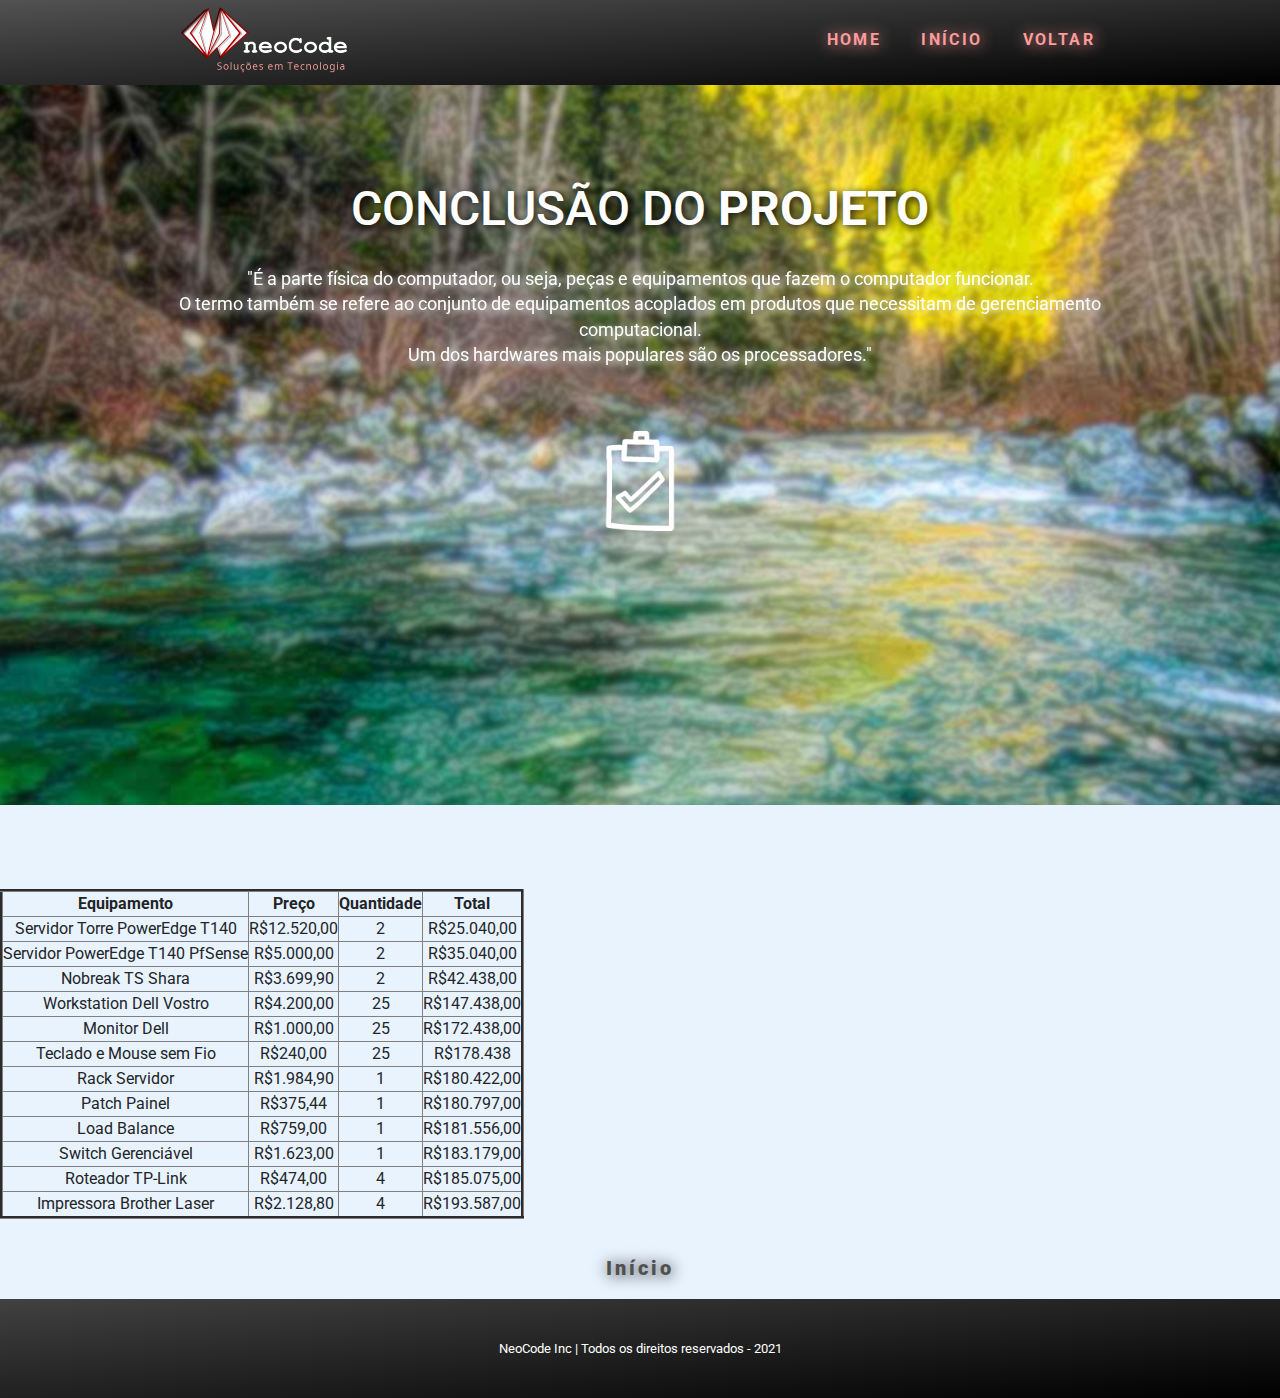
==== conclusao.html @ fd935626 "ainda mais atrasado" ====
<!DOCTYPE html>
<html lang="pt-br">
    <head>
        <meta charset="UTF-8">
        <meta name="viewport" content="width=device-width, initial-scale=1.0">
        <meta http-equiv="X-UA-Compatible" content="ie=edge">
        <title>Conclusão</title>
        
        <link rel="stylesheet" href="https://maxcdn.bootstrapcdn.com/bootstrap/4.0.0/css/bootstrap.min.css" integrity="sha384-Gn5384xqQ1aoWXA+058RXPxPg6fy4IWvTNh0E263XmFcJlSAwiGgFAW/dAiS6JXm" crossorigin="anonymous">
        <link href="https://fonts.googleapis.com/css?family=Roboto:400,700&display=swap" rel="stylesheet">
        
        <script src="https://code.jquery.com/jquery-3.2.1.slim.min.js" integrity="sha384-KJ3o2DKtIkvYIK3UENzmM7KCkRr/rE9/Qpg6aAZGJwFDMVNA/GpGFF93hXpG5KkN" crossorigin="anonymous"></script>
        <script src="https://cdnjs.cloudflare.com/ajax/libs/popper.js/1.12.9/umd/popper.min.js" integrity="sha384-ApNbgh9B+Y1QKtv3Rn7W3mgPxhU9K/ScQsAP7hUibX39j7fakFPskvXusvfa0b4Q" crossorigin="anonymous"></script>
        <script src="https://maxcdn.bootstrapcdn.com/bootstrap/4.0.0/js/bootstrap.min.js" integrity="sha384-JZR6Spejh4U02d8jOt6vLEHfe/JQGiRRSQQxSfFWpi1MquVdAyjUar5+76PVCmYl" crossorigin="anonymous"></script>
        <style type="text/css">
            * {
    margin: 0;
    padding: 0;
    box-sizing: border-box;
    list-style: none;
    text-decoration: none;
}

html, body {
    width: 100%;
    height: 100%;
    scroll-behavior: smooth;
}

body {
        
    font-size: 16px;
    background-color: #E9F3FE;
    overflow-x: hidden;
}

a  {color: #FFF; }

img { max-width: 100%;}

p {font-size: 1.2em; line-height: 1.4em; color: #141A28;}

h1 { 
    color:white;
    text-shadow: 2px 2px 9px black;
    text-transform: uppercase; 
    text-align: center;
    font-size: 3em;
    line-height: 1em;
}

.parallax-so {
    background-image: url("banners/banner-hardware-2.jpg");
    height: 100%;
    background-position: center top;
    background-repeat: no-repeat;
    background-size: cover;
    background-attachment: fixed;
    padding-top: 100px;
    padding-bottom: 300px;
}

.icone-parallax {
    display: block;
    margin-left: auto;
    margin-right: auto;
    width: 100px;
}

.descricao-inicio {
    filter: brightness(100%);
    font-size: 18px;
    text-align: center;
    color: white;
    text-shadow: white 0.1em 0.1em 0.5em;
}

.parallax-conectividade {
    background-image: url("banners/banner-conclusao.jpg");
    height: 80%;
    background-position: center top;
    background-repeat: no-repeat;
    background-size: cover;
    background-attachment: fixed;
    padding-top: 100px;
    padding-bottom: 300px;
}

.container {
    width: 980px;
    margin: 0 auto;
    display: flex;
    justify-content: space-between;
    align-items: center;
    flex-wrap: wrap;
}

header {
    height: 85px;
    background-image: linear-gradient(to right bottom, #525252, #000000)
}

.branch, .branch img {
    width: 200px;
    border-radius: 50%;
}

.menu ul { 
    display: flex;
    justify-content: space-between;
}

.menu .menu-link {
    display: block;
    margin: 10px;
    padding: 10px;
    color: #ff9c9c;
    text-shadow: 1px 1px 15px #ff9c9c;
    font-weight: bold;
    text-transform: uppercase;
    letter-spacing: .15em;
    transition: all .3s ease-in-out;
}

.menu .menu-link:hover {opacity: .50;}

.li-ornament { margin: 10px 0; }

.li-ornament::before {
    content: "";
    display: inline-block;
    width: 4px;
    height: 12px;
    margin-right: 10px;
    background-color: #7c7c7c;
    border-radius: 5px;
}
.contact-link {color: #ffffff;}

.map {
    margin: 20px 0 40px 0;
}

.post {
    text-align: center;    
    padding-top: 20px;
    padding-left: 250px;
    padding-right: 250px;
}

.c-post {
    text-align: center;
}

.btn-znet {
    font-size: 30px;
    text-align: center;
    display: block;
    margin: 10px;
    padding: 10px;
    color: #505050;
    text-shadow: 1px 1px 15px #000000;
    font-weight: bold;
    text-transform: uppercase;
    letter-spacing: .15em;
    transition: all .3s ease-in-out;
}

.btn-conteudo {
    font-size: 20px;
    text-align: center;
    margin: 10px;
    padding: 10px;
    color: #505050;
    text-shadow: 1px 1px 15px #000000;
    font-weight: bold;
    letter-spacing: .15em;
    transition: all .3s ease-in-out;
}

footer { background-image: linear-gradient(to right bottom, #414141, #000000)}

.text-white { color: #E9F3FE; }

.footer small { text-align: center; padding: 40px;  margin: 0 auto;}
        </style>
    </head>
    <body>
        <header>
            <div class="container">
                <a href="./index.html" class="branch"><img src="logos/logo-com-frase.png" alt="Minha logo" title="NeoCode"></a>
                <nav class="menu">
                    <ul>
                        <li><a class="menu-link" href="./index.html">Home</a></li>
                        <li><a class="menu-link" href="#inicio">Início</a></li>
                        <li><a class="menu-link" href="./justificativa-hardware.html">Voltar</a></li>
                    </ul>
                </nav>
            </div>
        </header>



        <!-- Inicio do site -->
        <section id="inicio" class="parallax-conectividade">
            <h1>Conclusão do <strong>Projeto</strong></h1>
            <div class="container">
                <p class="descricao-inicio"><br>
                    "É a parte física do computador, ou seja, peças e equipamentos que fazem o computador funcionar. <br>O termo também se refere ao conjunto de equipamentos acoplados em produtos que necessitam de gerenciamento computacional. <br>Um dos hardwares mais populares são os processadores."
                </p>

            </div>
            <br><br>
            <!--
                Ícones feitos por https://www.freepik.com Freepik from https://www.flaticon.com/br/ Flaticon
            -->
            
            <img class="icone-parallax" src="icons/icone-concluido.png">
        </section>
        <br><br>

        <section id="d", class="c-post">
            <p class="post">
                <table border="3">
                    <tr>
                        <td> <b>Equipamento</b> </td>
                        <td> <b>Preço</b> </td>
                        <td> <b>Quantidade</b> </td>
                        <td> <b>Total</b> </td>
                    </tr>
                    
                    <tr>
                        <td>   Servidor Torre PowerEdge T140   </td>
                        <td>R$12.520,00</td>
                        <td align="center">2</td>
                        <td>R$25.040,00</td>
                    </tr>
                    
                    <tr>
                        <td>  Servidor PowerEdge T140 PfSense </td>
                        <td>R$5.000,00</td>
                        <td align="center">2</td>
                        <td>R$35.040,00</td>
                    </tr>

                    <tr>
                        <td>Nobreak TS Shara</td>
                        <td>R$3.699,90</td>
                        <td align="center">2</td>
                        <td>R$42.438,00</td>
                    </tr>

                    <tr>
                        <td>Workstation Dell Vostro</td>
                        <td>R$4.200,00</td>
                        <td align="center">25</td>
                        <td>R$147.438,00</td>
                    </tr>

                    <tr>
                        <td>Monitor Dell</td>
                        <td>R$1.000,00</td>
                        <td align="center">25</td>
                        <td>R$172.438,00</td>
                    </tr>

                    <tr>
                        <td>Teclado e Mouse sem Fio</td>
                        <td>R$240,00</td>
                        <td align="center">25</td>
                        <td>R$178.438</td>
                    </tr>

                    <tr>
                        <td>Rack Servidor</td>
                        <td>R$1.984,90</td>
                        <td align="center">1</td>
                        <td>R$180.422,00</td>
                    </tr>

                    <tr>
                        <td>Patch Painel</td>
                        <td>R$375,44</td>
                        <td align="center">1</td>
                        <td>R$180.797,00</td>
                    </tr>

                    <tr>
                        <td>Load Balance</td>
                        <td>R$759,00</td>
                        <td align="center">1</td>
                        <td>R$181.556,00</td>
                    </tr>

                    <tr>
                        <td>Switch Gerenciável</td>
                        <td>R$1.623,00</td>
                        <td align="center">1</td>
                        <td>R$183.179,00</td>
                    </tr>

                    <tr>
                        <td>Roteador TP-Link</td>
                        <td>R$474,00</td>
                        <td align="center">4</td>
                        <td>R$185.075,00</td>
                    </tr>

                    <tr>
                        <td>Impressora Brother Laser</td>
                        <td>R$2.128,80</td>
                        <td align="center">4</td>
                        <td>R$193.587,00</td>
                    </tr>
                </table>

            </p>
        </section>
        
        <section>
            <p class="post">
                <a class="btn-conteudo" href="./index.html"><strong> Início</strong></a>
            </p>
        </section>
        


        <footer>
           <div class="container text-white footer">
               <small>NeoCode Inc | Todos os direitos reservados - 2021</small>
           </div>
        </footer>
    </body>
</html>
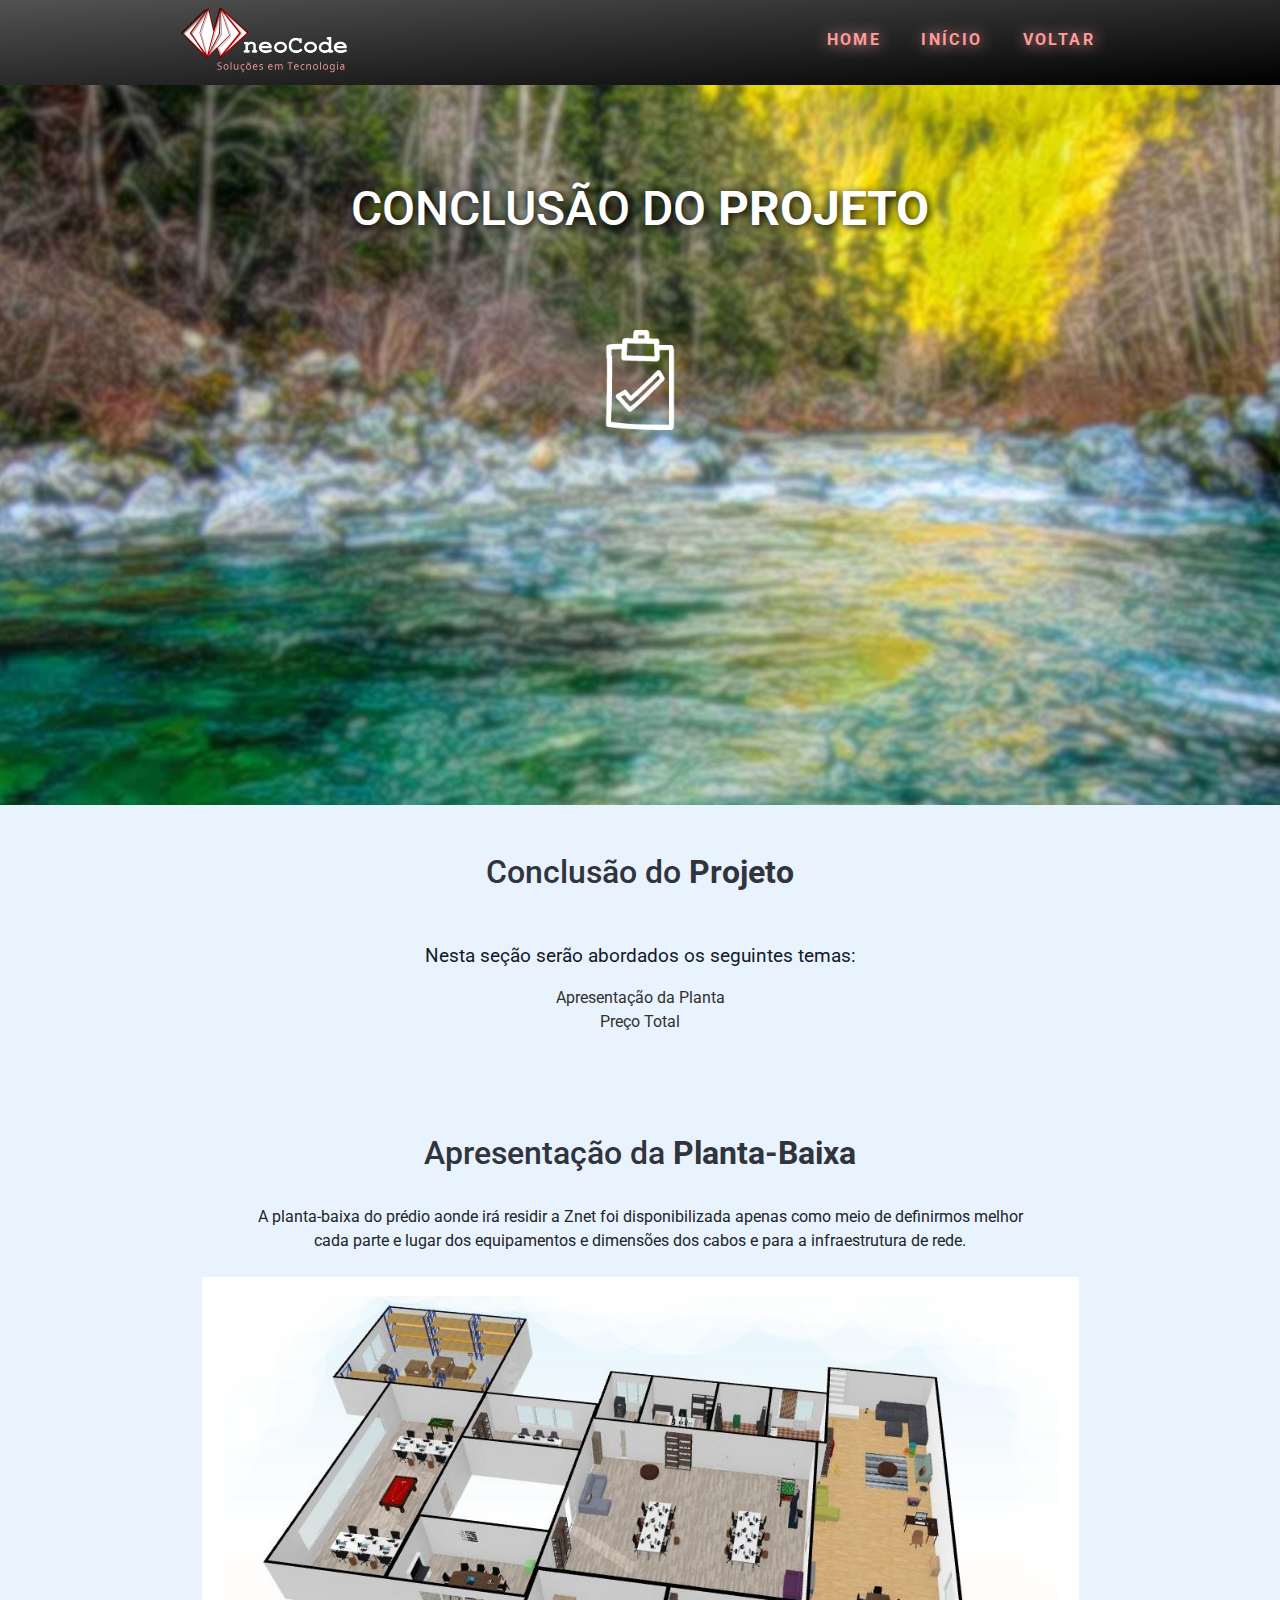
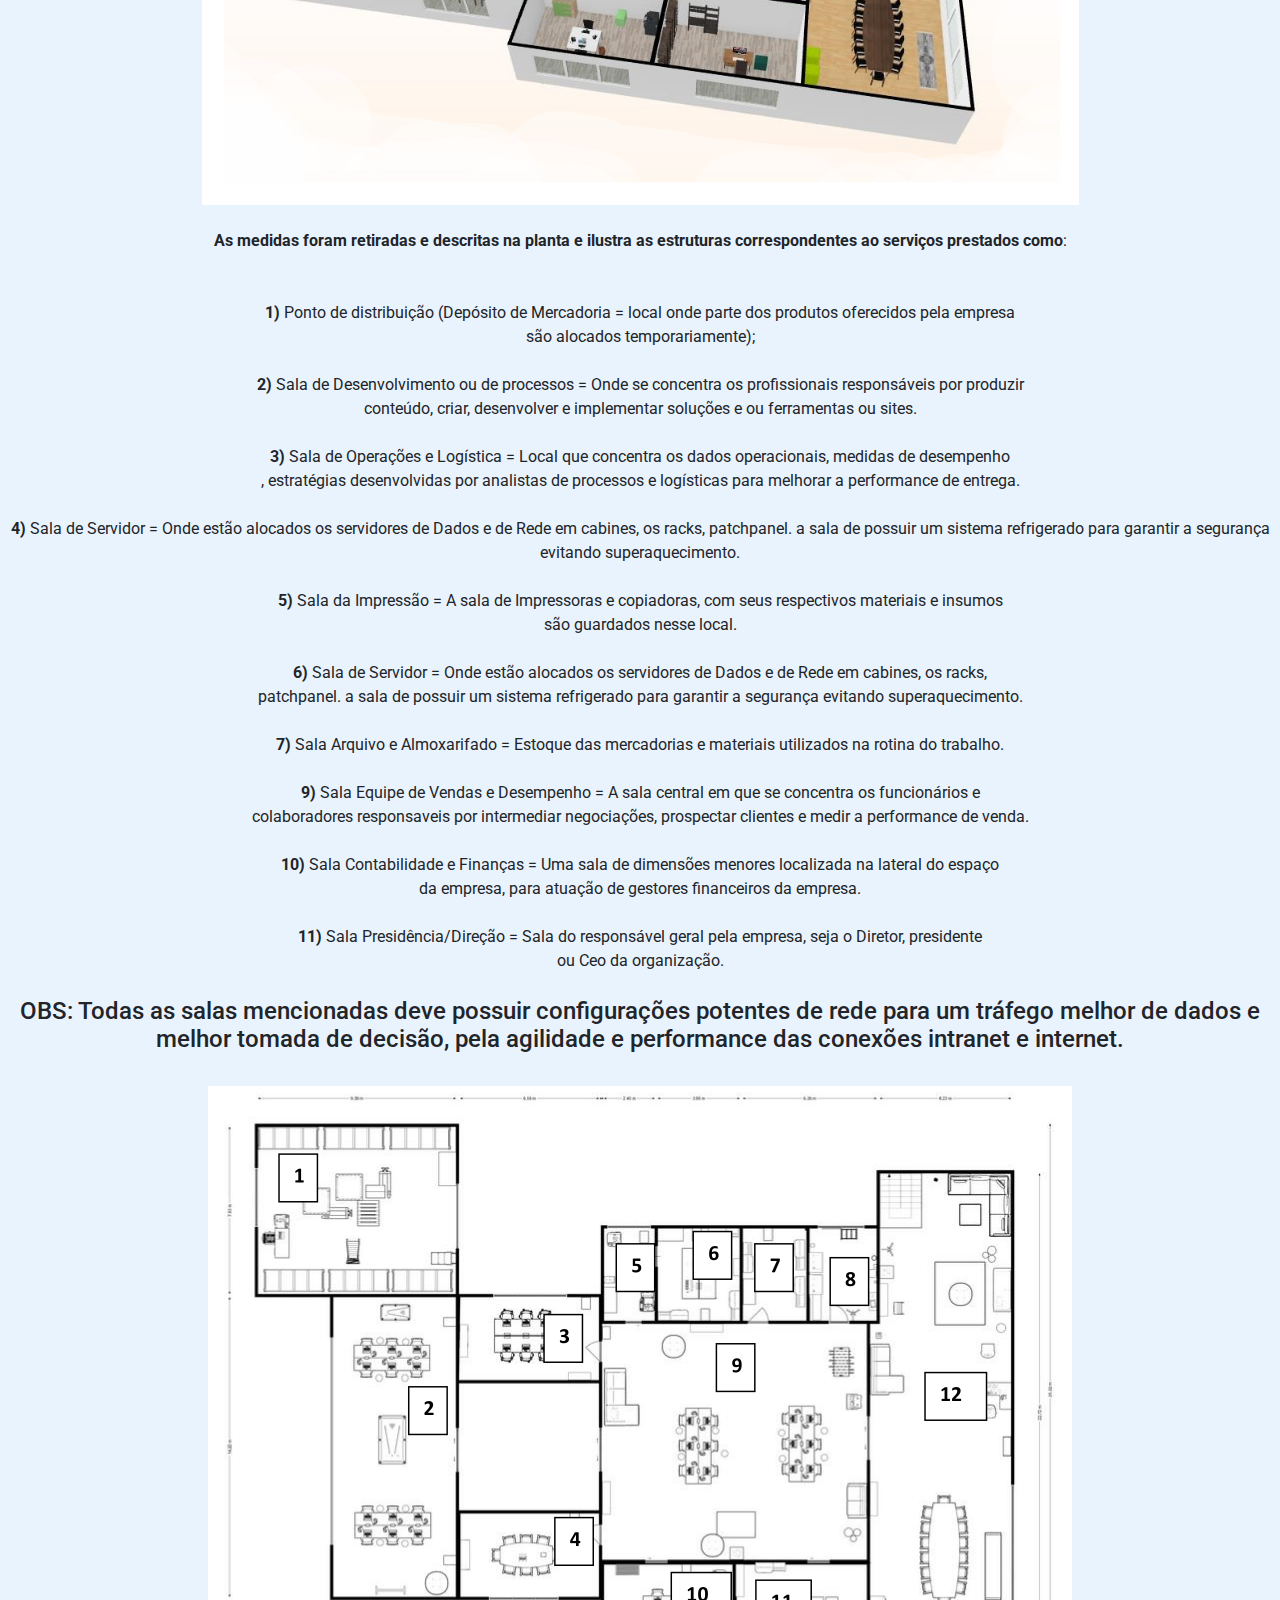
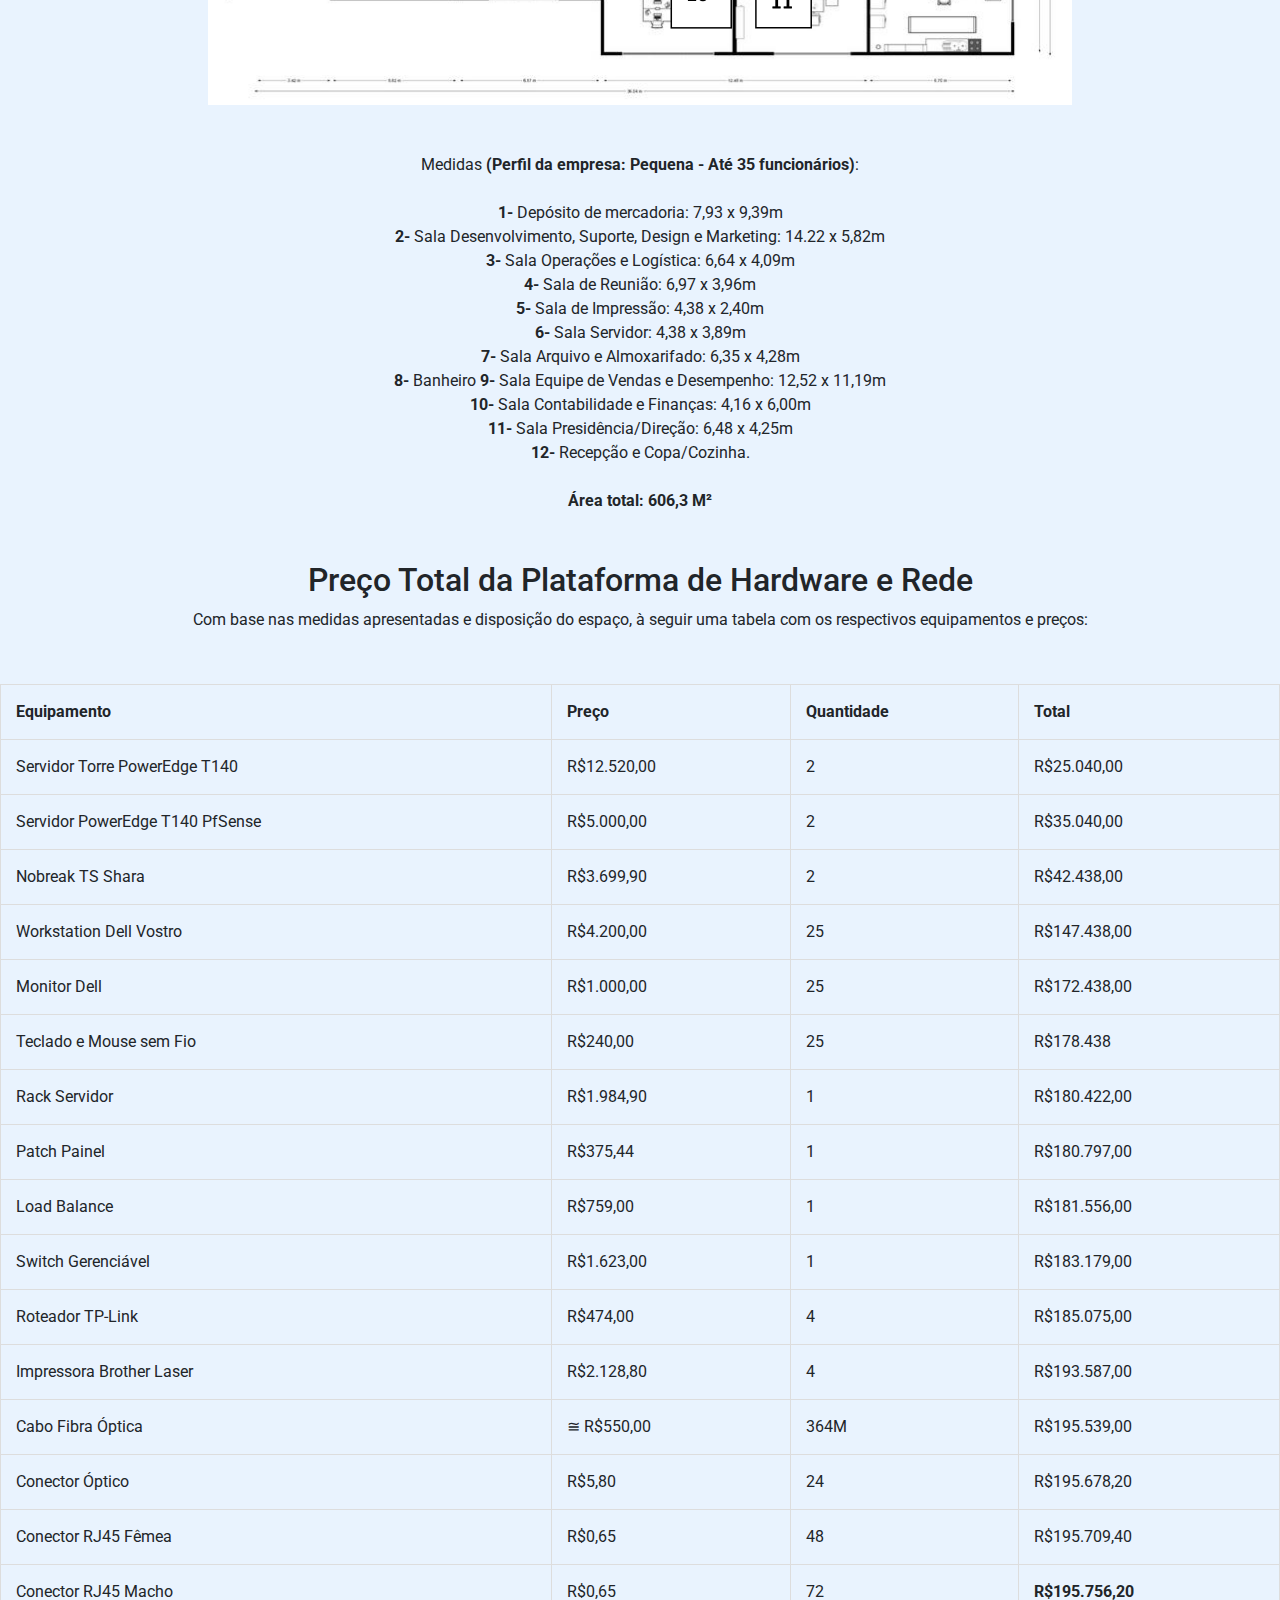
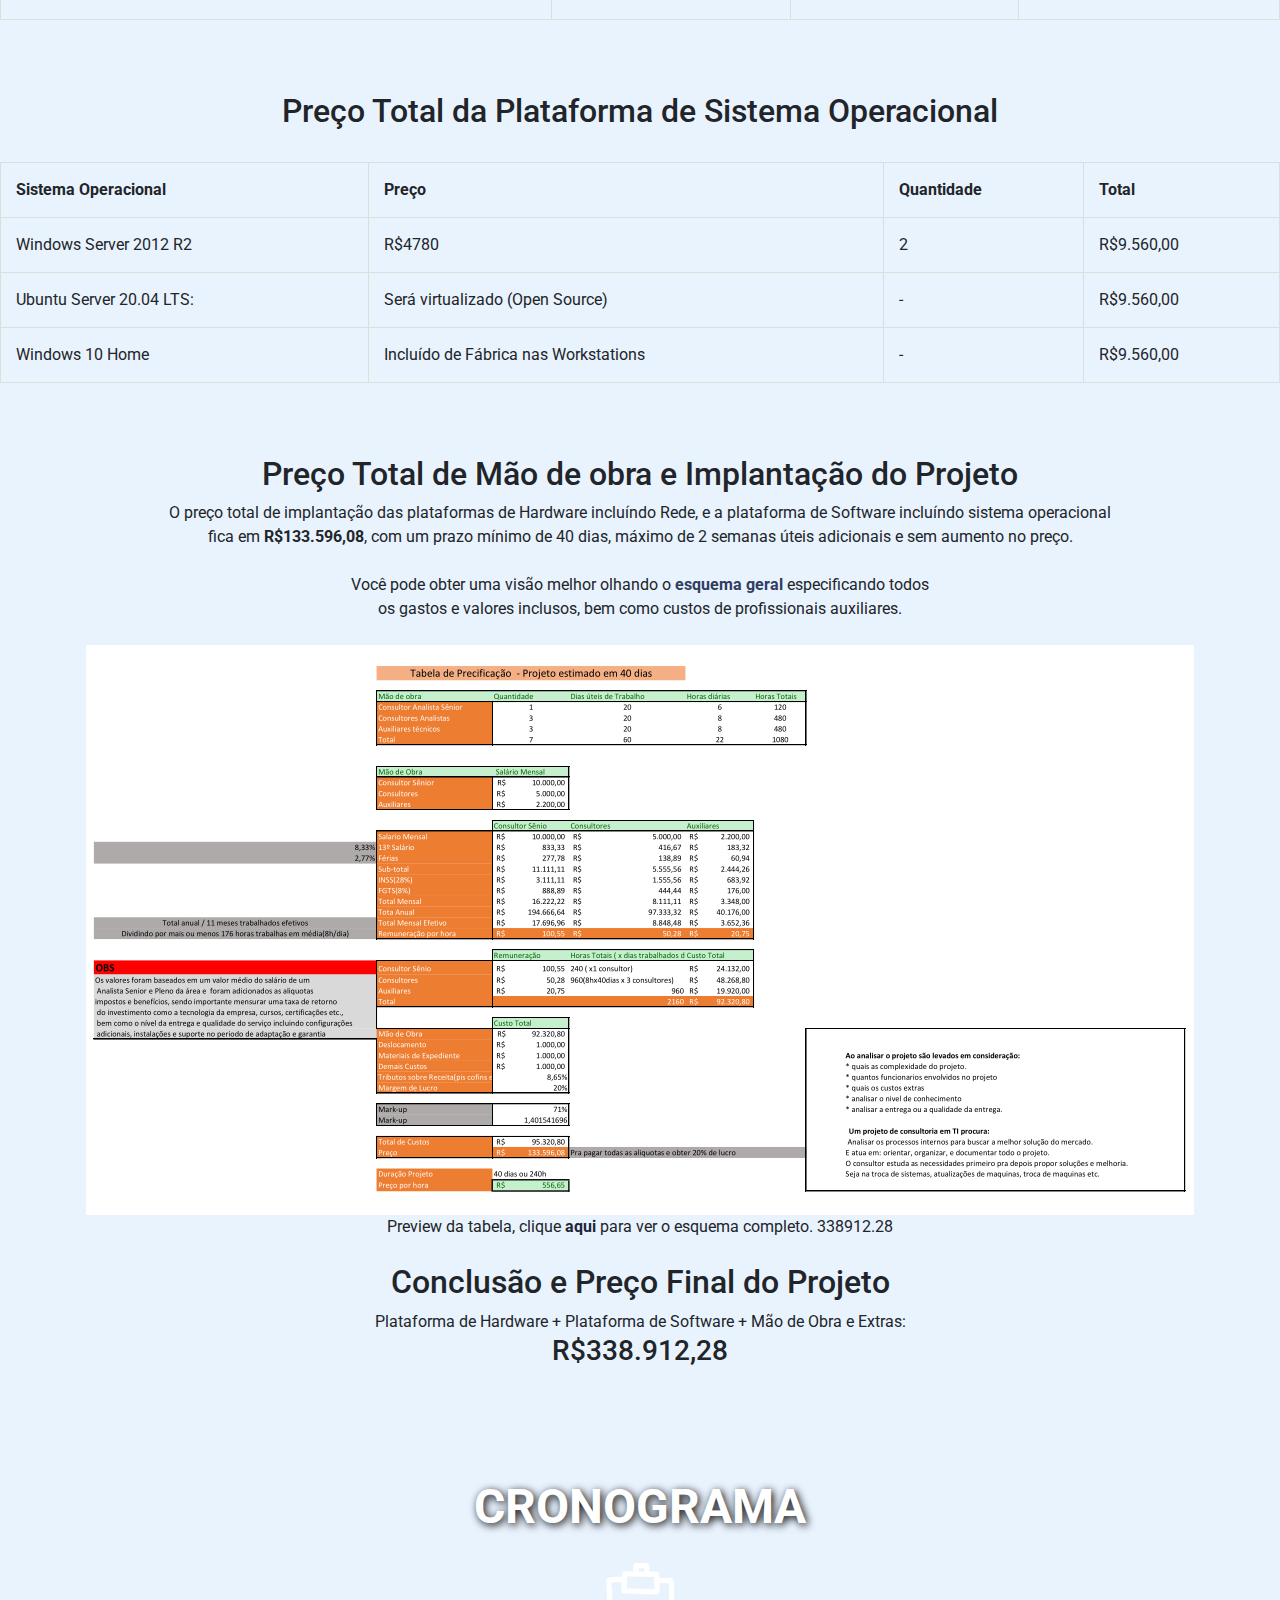
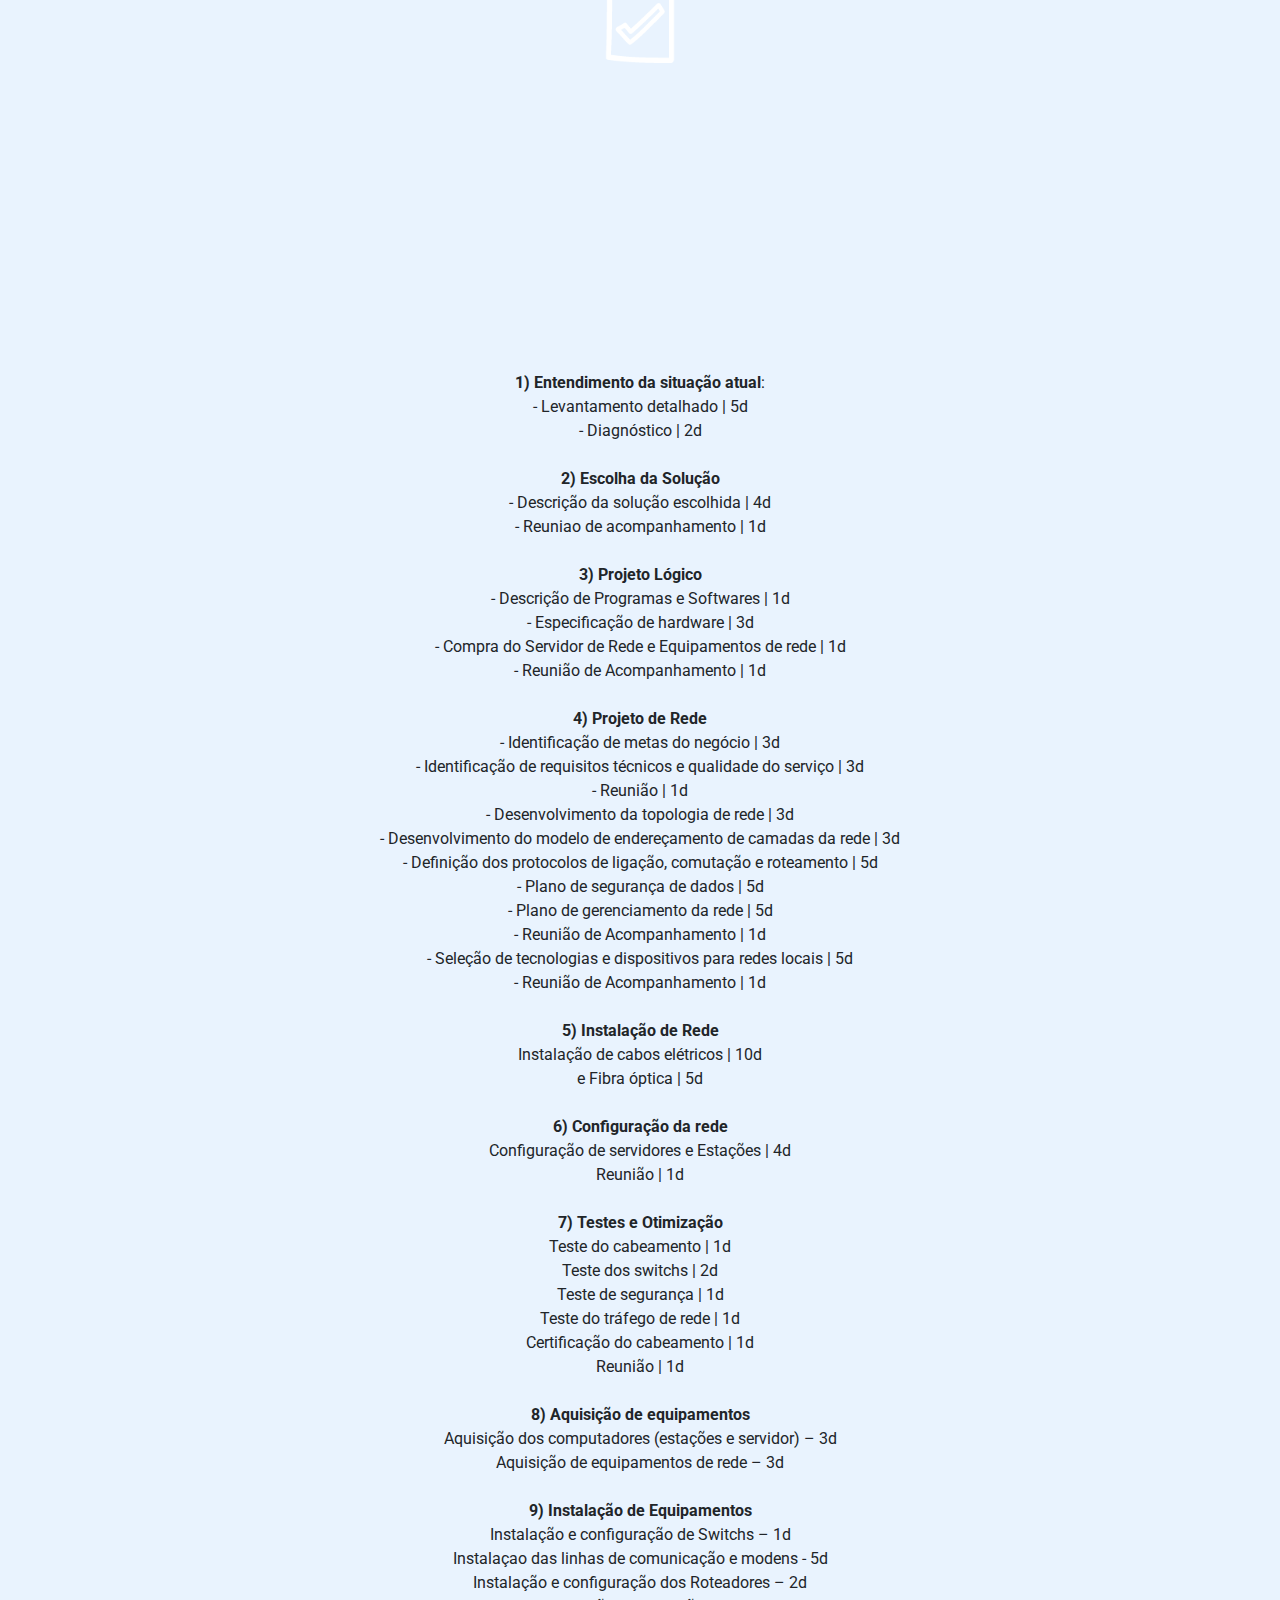
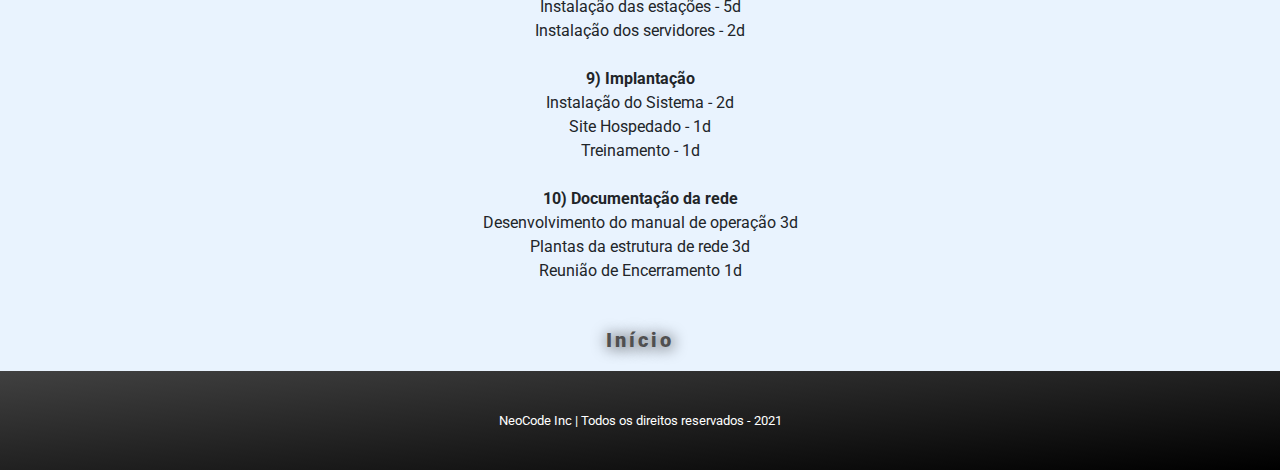
==== commit 2ce81cbc: "ultimo dia pro trabalho" ====
--- a/conclusao.html
+++ b/conclusao.html
@@ -25,6 +25,17 @@
     width: 100%;
     height: 100%;
     scroll-behavior: smooth;
+}
+
+.parallax-indicacao {
+    background-image: url("previews/preview-NeoCode-desfocado.png");
+    height: 60%;
+    background-position: center top;
+    background-repeat: no-repeat;
+    background-size: cover;
+    background-attachment: fixed;
+    padding-top: 100px;
+    padding-bottom: 300px;
 }
 
 body {
@@ -178,6 +189,20 @@
     transition: all .3s ease-in-out;
 }
 
+table, td, th {    
+    border: 1px solid #ddd;
+    text-align: left;
+}
+
+table {
+    border-collapse: collapse;
+    width: 100%;
+}
+
+th, td {
+    padding: 15px;
+}
+
 footer { background-image: linear-gradient(to right bottom, #414141, #000000)}
 
 .text-white { color: #E9F3FE; }
@@ -193,7 +218,7 @@
                     <ul>
                         <li><a class="menu-link" href="./index.html">Home</a></li>
                         <li><a class="menu-link" href="#inicio">Início</a></li>
-                        <li><a class="menu-link" href="./justificativa-hardware.html">Voltar</a></li>
+                        <li><a class="menu-link" href="./treinamento-znet.html">Voltar</a></li>
                     </ul>
                 </nav>
             </div>
@@ -206,7 +231,6 @@
             <h1>Conclusão do <strong>Projeto</strong></h1>
             <div class="container">
                 <p class="descricao-inicio"><br>
-                    "É a parte física do computador, ou seja, peças e equipamentos que fazem o computador funcionar. <br>O termo também se refere ao conjunto de equipamentos acoplados em produtos que necessitam de gerenciamento computacional. <br>Um dos hardwares mais populares são os processadores."
                 </p>
 
             </div>
@@ -219,7 +243,70 @@
         </section>
         <br><br>
 
-        <section id="d", class="c-post">
+
+        <section id="introducao" class="c-post">
+            <h2 style="color: #31343c;">Conclusão do <strong>Projeto</strong></h2><br>
+            <p class="post">
+                Nesta seção serão abordados os seguintes temas:
+                <ul>
+                    <li><a href="#planta-baixa" style="color:#303030">Apresentação da Planta</a></li>
+                    <li><a href="#preco-total" style="color:#303030">Preço Total</a></li>
+                </ul>
+                </p>
+            <br><br>
+            
+        </section>
+
+
+        <section id="planta-baixa" class="c-post">
+            <p class="post">
+                <h2 style="color: #31343c;">Apresentação da <strong>Planta-Baixa</strong></h2><br>
+
+                A planta-baixa do prédio aonde irá residir a Znet foi disponibilizada apenas como meio de definirmos melhor<br>
+                cada parte e lugar dos equipamentos e dimensões dos cabos e para a infraestrutura de rede.<br><br>
+                <img src="previews/planta-baixa-colorida.png"><br><br>
+                <b>As medidas foram retiradas e descritas na planta e ilustra as estruturas correspondentes ao serviços prestados como</b>:<br><br><br>
+                <b>1)</b> Ponto de distribuição (Depósito de Mercadoria = local onde parte dos produtos oferecidos pela empresa <br>são alocados temporariamente);<br><br>
+                <b>2)</b> Sala de Desenvolvimento ou de processos = Onde se concentra os profissionais responsáveis por produzir <br>conteúdo, criar, desenvolver e implementar soluções e ou ferramentas ou sites.<br><br>
+                <b>3)</b> Sala de Operações e Logística = Local que concentra os dados operacionais, medidas de desempenho<br>, estratégias desenvolvidas por analistas de processos e logísticas para melhorar a performance de entrega.<br><br>
+                <b>4)</b> Sala de Servidor = Onde estão alocados os servidores de Dados e de Rede em cabines, os racks,
+                patchpanel. a sala de possuir um sistema refrigerado para garantir a segurança evitando superaquecimento.<br><br>
+                <b>5)</b> Sala da Impressão = A sala de Impressoras e copiadoras, com seus respectivos materiais e insumos <br>são guardados nesse local.<br><br>
+                <b>6)</b> Sala de Servidor = Onde estão alocados os servidores de Dados e de Rede em cabines, os racks, <br>patchpanel. a sala de possuir um sistema refrigerado para garantir a segurança evitando superaquecimento.<br><br>
+                <b>7)</b> Sala Arquivo e Almoxarifado = Estoque das mercadorias e materiais utilizados na rotina do trabalho.<br><br>
+                <b>9)</b> Sala Equipe de Vendas e Desempenho = A sala central em que se concentra os funcionários e <br>colaboradores responsaveis por intermediar negociações, prospectar clientes e medir a performance de venda.<br><br>
+                <b>10)</b> Sala Contabilidade e Finanças = Uma sala de dimensões menores localizada na lateral do espaço<br> da empresa, para atuação de gestores financeiros da empresa.<br><br>
+                <b>11)</b> Sala Presidência/Direção = Sala do responsável geral pela empresa, seja o Diretor, presidente <br>ou Ceo da organização.<br><br>
+
+                <h4>OBS: Todas as salas mencionadas deve possuir configurações potentes de rede para um tráfego melhor de dados e<br>melhor tomada de decisão, pela agilidade e performance das conexões intranet e internet.</h4>
+                <br>
+
+                <img src="previews/planta-baixa-2d.png"><br><br><br>
+
+                Medidas <b>(Perfil da empresa: Pequena - Até 35 funcionários)</b>:<br><br>
+                
+                <b>1-</b> Depósito de mercadoria: 7,93 x 9,39m <br>
+                <b>2-</b> Sala Desenvolvimento, Suporte, Design e Marketing: 14.22 x 5,82m <br>
+                <b>3-</b> Sala Operações e Logística: 6,64 x 4,09m <br>
+                <b>4-</b> Sala de Reunião: 6,97 x 3,96m <br>
+                <b>5-</b> Sala de Impressão: 4,38 x 2,40m <br>
+                <b>6-</b> Sala Servidor: 4,38 x 3,89m <br>
+                <b>7-</b> Sala Arquivo e Almoxarifado: 6,35 x 4,28m <br>
+                <b>8-</b> Banheiro
+                <b>9-</b> Sala Equipe de Vendas e Desempenho: 12,52 x 11,19m <br>
+                <b>10-</b> Sala Contabilidade e Finanças: 4,16 x 6,00m <br>
+                <b>11-</b> Sala Presidência/Direção: 6,48 x 4,25m <br>
+                <b>12-</b> Recepção e Copa/Cozinha. <br><br>
+                <b>Área total: 606,3 M²</b>
+                <br><br><br>
+
+                <h2>Preço Total da Plataforma de Hardware e Rede</h2>
+                Com base nas medidas apresentadas e disposição do espaço, à seguir uma tabela com os respectivos equipamentos e preços:
+            </p>
+        </section>
+
+
+        <section id="preco-total", class="c-post">
             <p class="post">
                 <table border="3">
                     <tr>
@@ -312,11 +399,163 @@
                         <td align="center">4</td>
                         <td>R$193.587,00</td>
                     </tr>
+                    <tr>
+                        <td>Cabo Fibra Óptica</td>
+                        <td>≅ R$550,00</td>
+                        <td align="center">364M</td>
+                        <td>R$195.539,00</td>
+                    </tr>
+
+                    <tr>
+                        <td>Conector Óptico</td>
+                        <td>R$5,80</td>
+                        <td align="center">24</td>
+                        <td>R$195.678,20</td>
+                    </tr>
+
+                    <tr>
+                        <td>Conector RJ45 Fêmea</td>
+                        <td>R$0,65</td>
+                        <td align="center">48</td>
+                        <td>R$195.709,40</td>
+                    </tr>
+                    <tr>
+                        <td>Conector RJ45 Macho</td>
+                        <td>R$0,65</td>
+                        <td align="center">72</td>
+                        <td><b>R$195.756,20</b></td>
+                    </tr>
                 </table>
-
+                <br><br><br>
+                <h2>Preço Total da Plataforma de Sistema Operacional</h2>
+                <br>
+                <table>
+                    <tr>
+                        <td> <b>Sistema Operacional</b> </td>
+                        <td> <b>Preço</b> </td>
+                        <td> <b>Quantidade</b> </td>
+                        <td> <b>Total</b> </td>
+                    </tr>
+                    <tr>
+                        <td> Windows Server 2012 R2</td>
+                        <td> R$4780</td>
+                        <td> 2 </td>
+                        <td> R$9.560,00</td>
+                    </tr>
+                    <tr>
+                        <td> Ubuntu Server 20.04 LTS:</td>
+                        <td> Será virtualizado (Open Source)</td>
+                        <td> -</td>
+                        <td> R$9.560,00</td>
+                    </tr>
+                    <tr>
+                        <td> Windows 10 Home</td>
+                        <td> Incluído de Fábrica nas Workstations</td>
+                        <td> - </td>
+                        <td> R$9.560,00</td>
+                    </tr>
+                </table>
+                <br><br><br>
+
+                <h2>Preço Total de Mão de obra e Implantação do Projeto</h2>
+
+                O preço total de implantação das plataformas de Hardware incluíndo Rede, e a plataforma de Software incluíndo sistema operacional<br>
+                 fica em <b>R$133.596,08</b>, com um prazo mínimo de 40 dias, máximo de 2 semanas úteis adicionais e sem aumento no preço.<br><br>
+                Você pode obter uma visão melhor olhando o <a href="esquema-precificacao.pdf" target="_blank" style="color:#2f3d5f"><strong>esquema geral</strong></a> especificando todos<br>
+                os gastos e valores inclusos, bem como custos de profissionais auxiliares.<br><br>
+                
+                <img src="previews/tabela-precificacao.png"><br>
+                Preview da tabela, clique <a target="_blank" href="esquema-precificacao.pdf" style="color: #1d2538;"><strong>aqui</strong></a> para ver o esquema completo.
+                338912.28
+                <br><br>
+                <h2>Conclusão e Preço Final do Projeto</h2>
+
+                Plataforma de Hardware + Plataforma de Software + Mão de Obra e Extras: <h3>R$338.912,28</h3>
             </p>
         </section>
         
+
+
+        <section id="cronograma" class="parallax-indicacao">
+            <h1><strong>Cronograma</strong></h1>
+            <br>
+            <!--
+                Ícones feitos por https://www.freepik.com Freepik from https://www.flaticon.com/br/ Flaticon
+            -->
+            <img class="icone-parallax" src="icons/icone-concluido.png">
+        </section>
+
+        <section class="c-post">
+            <br><br>
+
+            <b>1) Entendimento da situação atual</b>:<br> 
+            - Levantamento detalhado | 5d<br>
+            - Diagnóstico | 2d<br>
+            <br>
+         
+            <b>2) Escolha da Solução</b><br>
+              - Descrição da solução escolhida | 4d<br>
+              - Reuniao de acompanhamento | 1d<br><br>
+         
+         <b>3) Projeto Lógico</b><br>
+               - Descrição de Programas e Softwares | 1d<br>
+               - Especificação de hardware | 3d<br>
+               - Compra do Servidor de Rede e Equipamentos de rede | 1d<br>
+               - Reunião de Acompanhamento | 1d<br><br>
+        
+        <b>4) Projeto de Rede</b><br>
+               - Identificação de metas do negócio | 3d<br>
+               - Identificação de requisitos técnicos e qualidade do serviço | 3d<br>
+               - Reunião | 1d<br>
+               - Desenvolvimento da topologia de rede | 3d<br>
+               - Desenvolvimento do modelo de endereçamento de camadas da rede | 3d<br>
+               - Definição dos protocolos de ligação, comutação e roteamento | 5d<br>
+               - Plano de segurança de dados | 5d<br>
+               - Plano de gerenciamento da rede | 5d<br>
+               - Reunião de Acompanhamento | 1d<br>
+               - Seleção de tecnologias e dispositivos para redes locais | 5d<br>
+               - Reunião de Acompanhamento | 1d<br><br>
+        
+        <b>5) Instalação de Rede</b><br>
+               Instalação de cabos elétricos | 10d<br>
+               e Fibra óptica | 5d<br><br>
+        
+           <b>6) Configuração da rede</b><br>
+                Configuração de servidores e Estações | 4d<br>
+                Reunião | 1d<br><br>
+        
+            <b>7) Testes e Otimização</b>       <br>    
+                 Teste do cabeamento | 1d<br>
+                 Teste dos switchs | 2d<br>
+                 Teste de segurança | 1d<br>
+                 Teste do tráfego de rede | 1d<br>
+                 Certificação do cabeamento | 1d<br>
+                 Reunião | 1d<br><br>
+          
+        <b>8) Aquisição de equipamentos</b><br>
+               Aquisição dos computadores (estações e servidor) – 3d <br>
+               Aquisição de equipamentos de rede – 3d<br><br>
+             
+        <b>9) Instalação de Equipamentos</b><br>
+           
+                         Instalação e configuração de Switchs – 1d<br>
+               Instalaçao das linhas de   comunicação e modens - 5d<br>
+               Instalação e configuração dos Roteadores – 2d<br>
+               Instalação das estações   -  5d<br>
+               Instalação dos servidores    -  2d<br><br>
+        
+        <b>9) Implantação</b><br>
+              Instalação do Sistema   - 2d<br>
+              Site Hospedado  -  1d<br>
+              Treinamento      - 1d<br><br>
+        
+        <b>10) Documentação da rede</b><br>
+         Desenvolvimento do manual de operação  3d<br>
+         Plantas da estrutura de rede 3d<br>
+         Reunião de Encerramento 1d<br><br>
+
+        </section>
+
         <section>
             <p class="post">
                 <a class="btn-conteudo" href="./index.html"><strong> Início</strong></a>
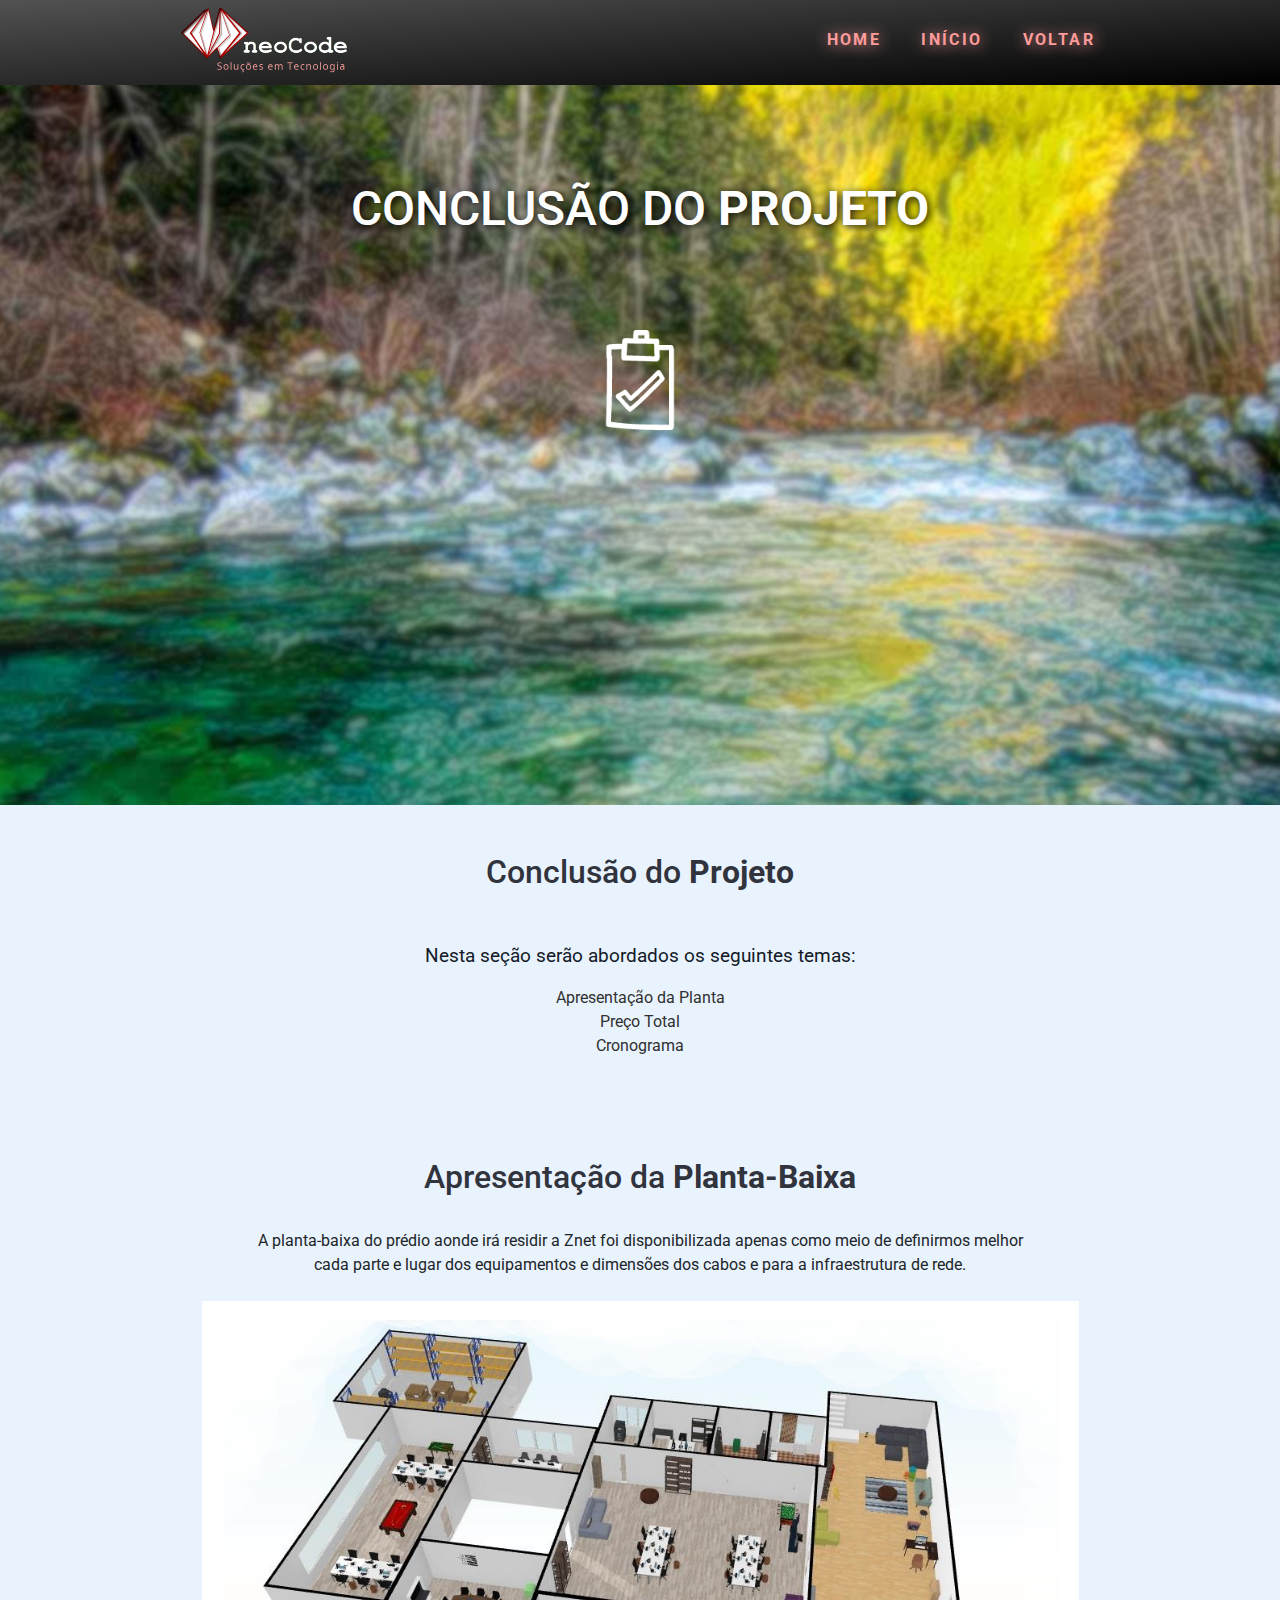
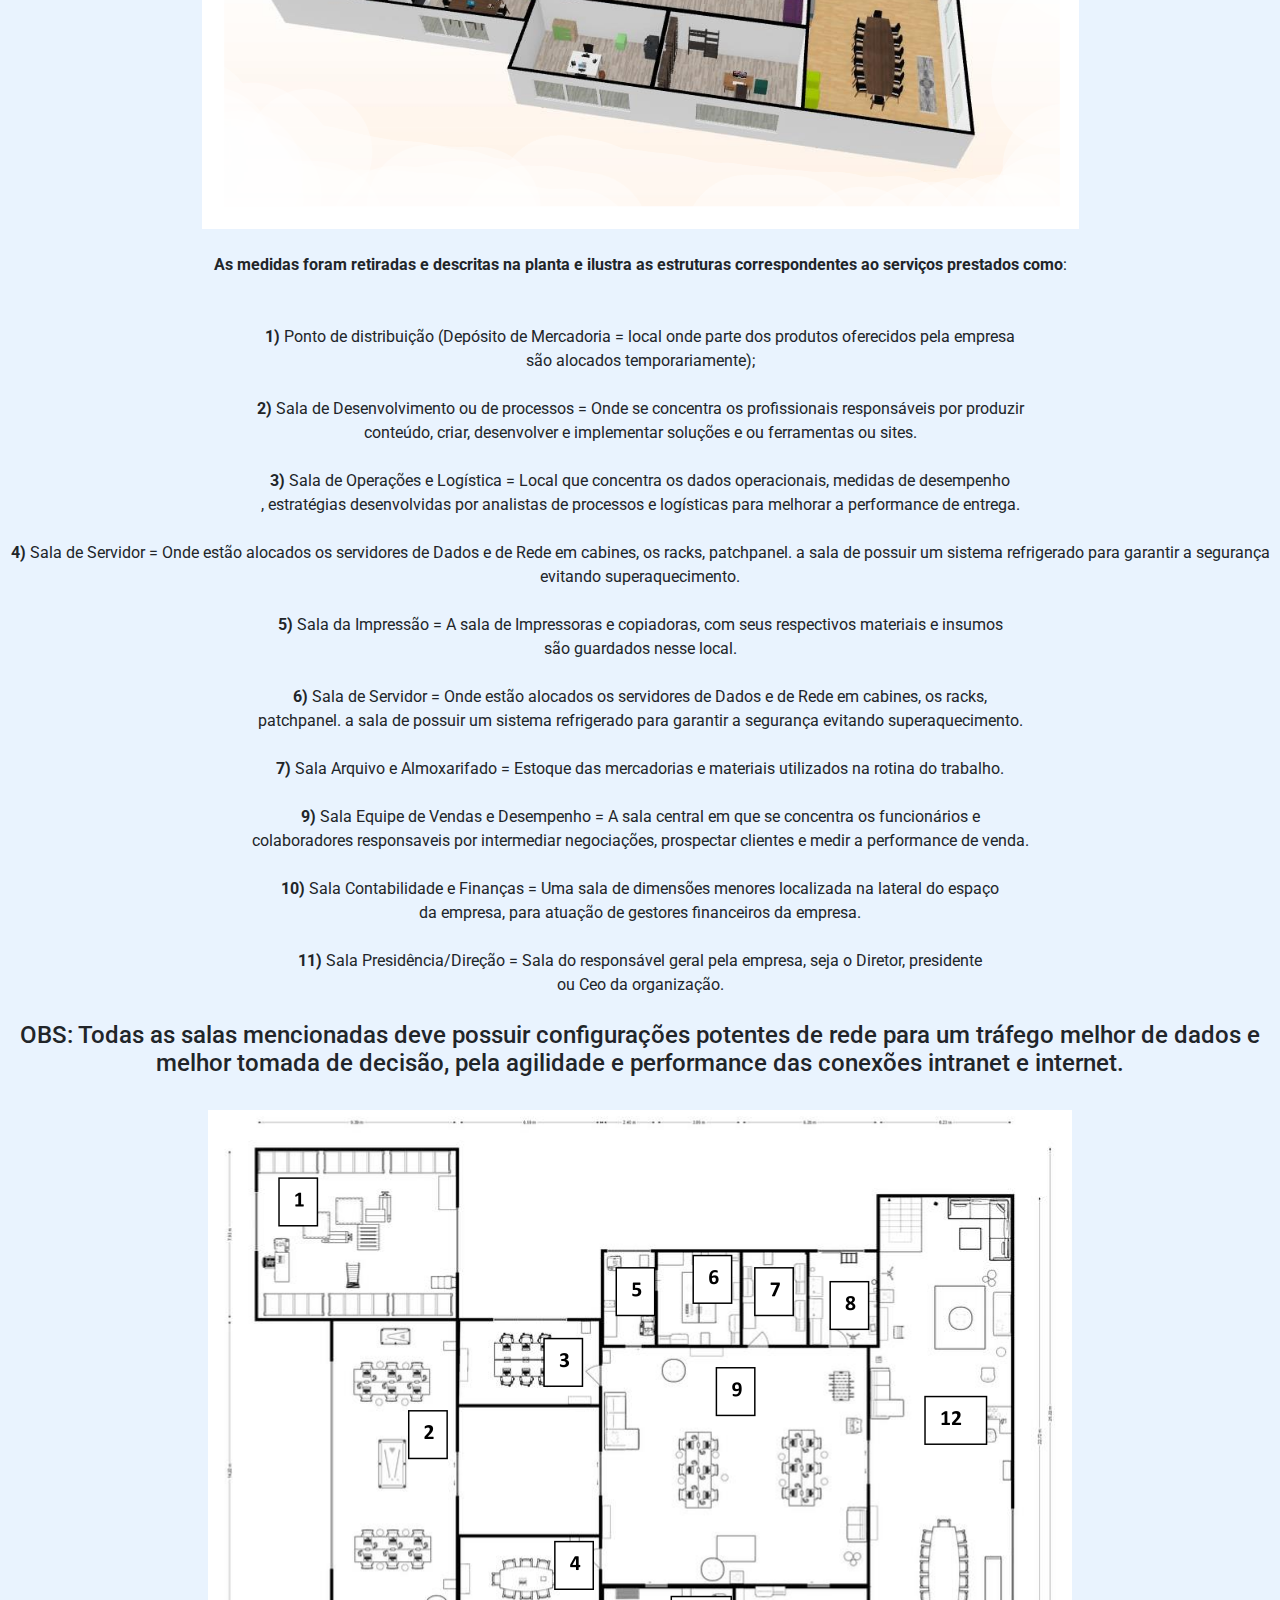
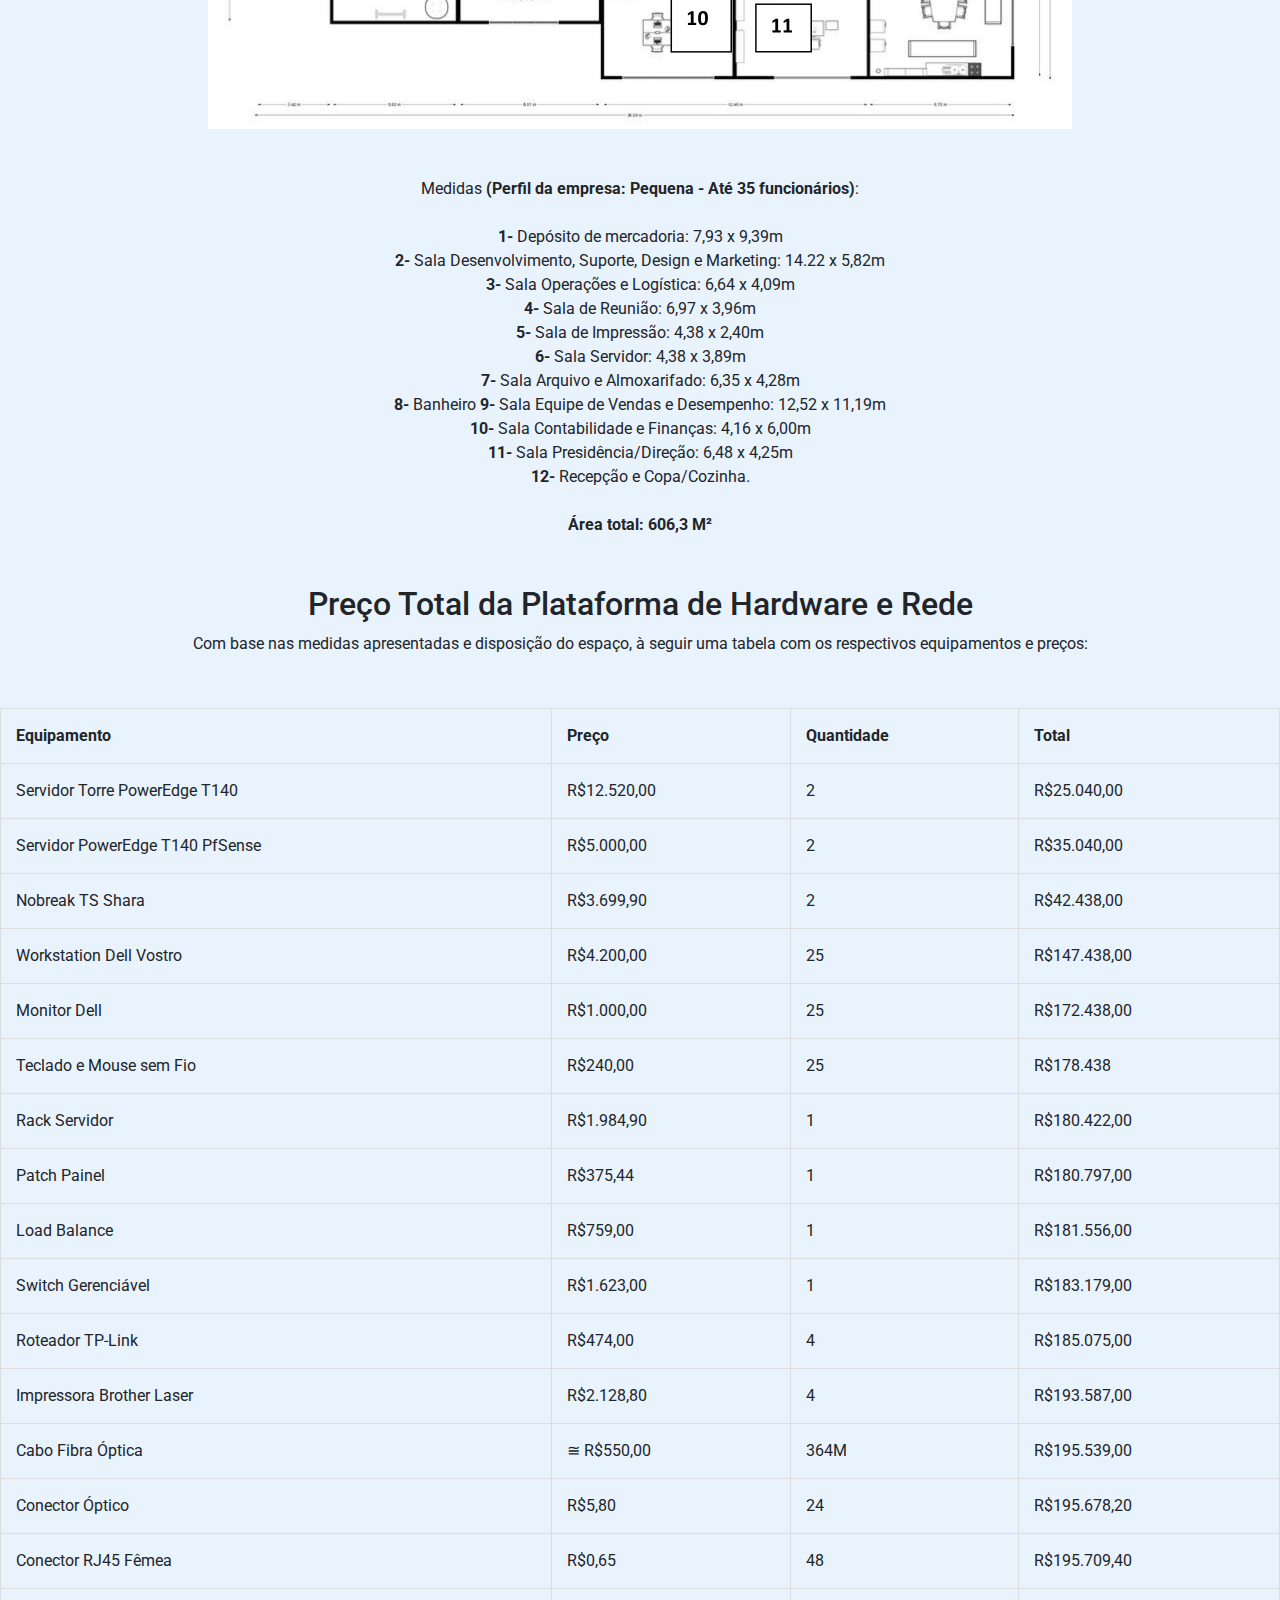
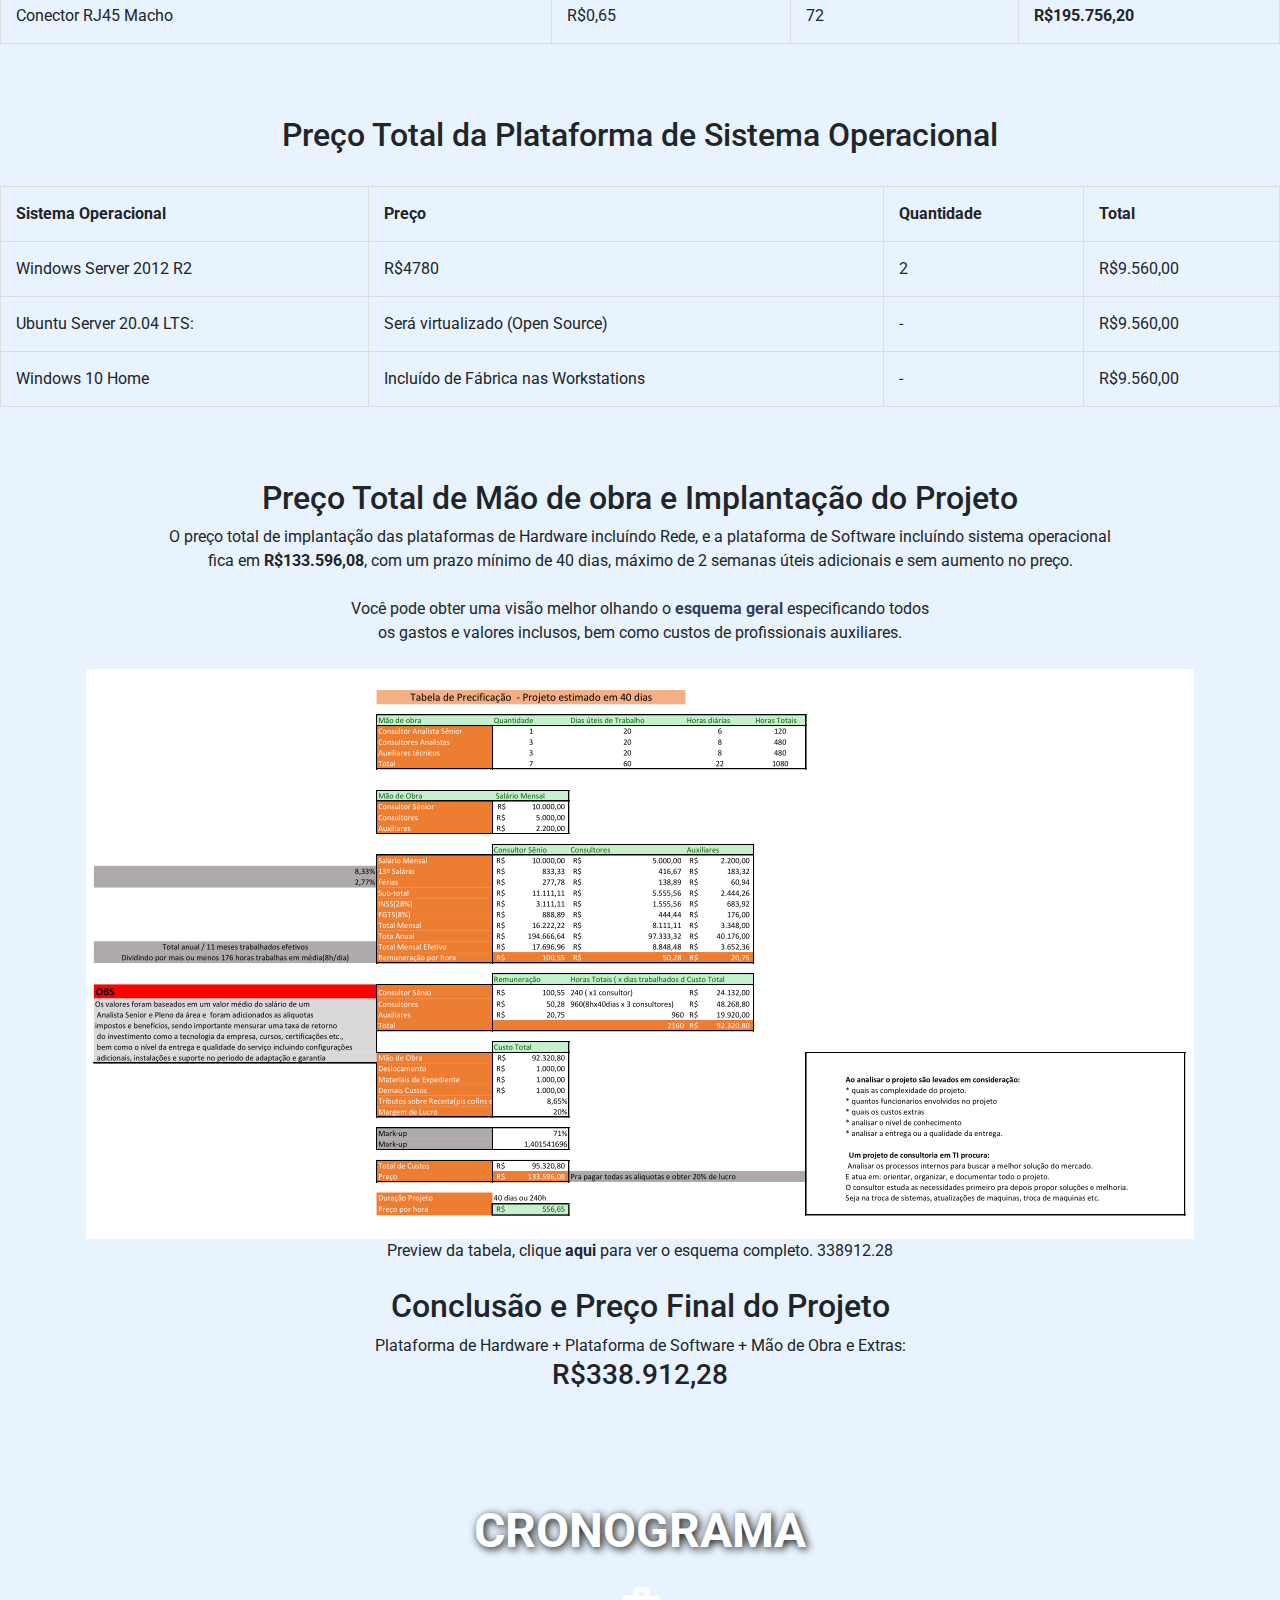
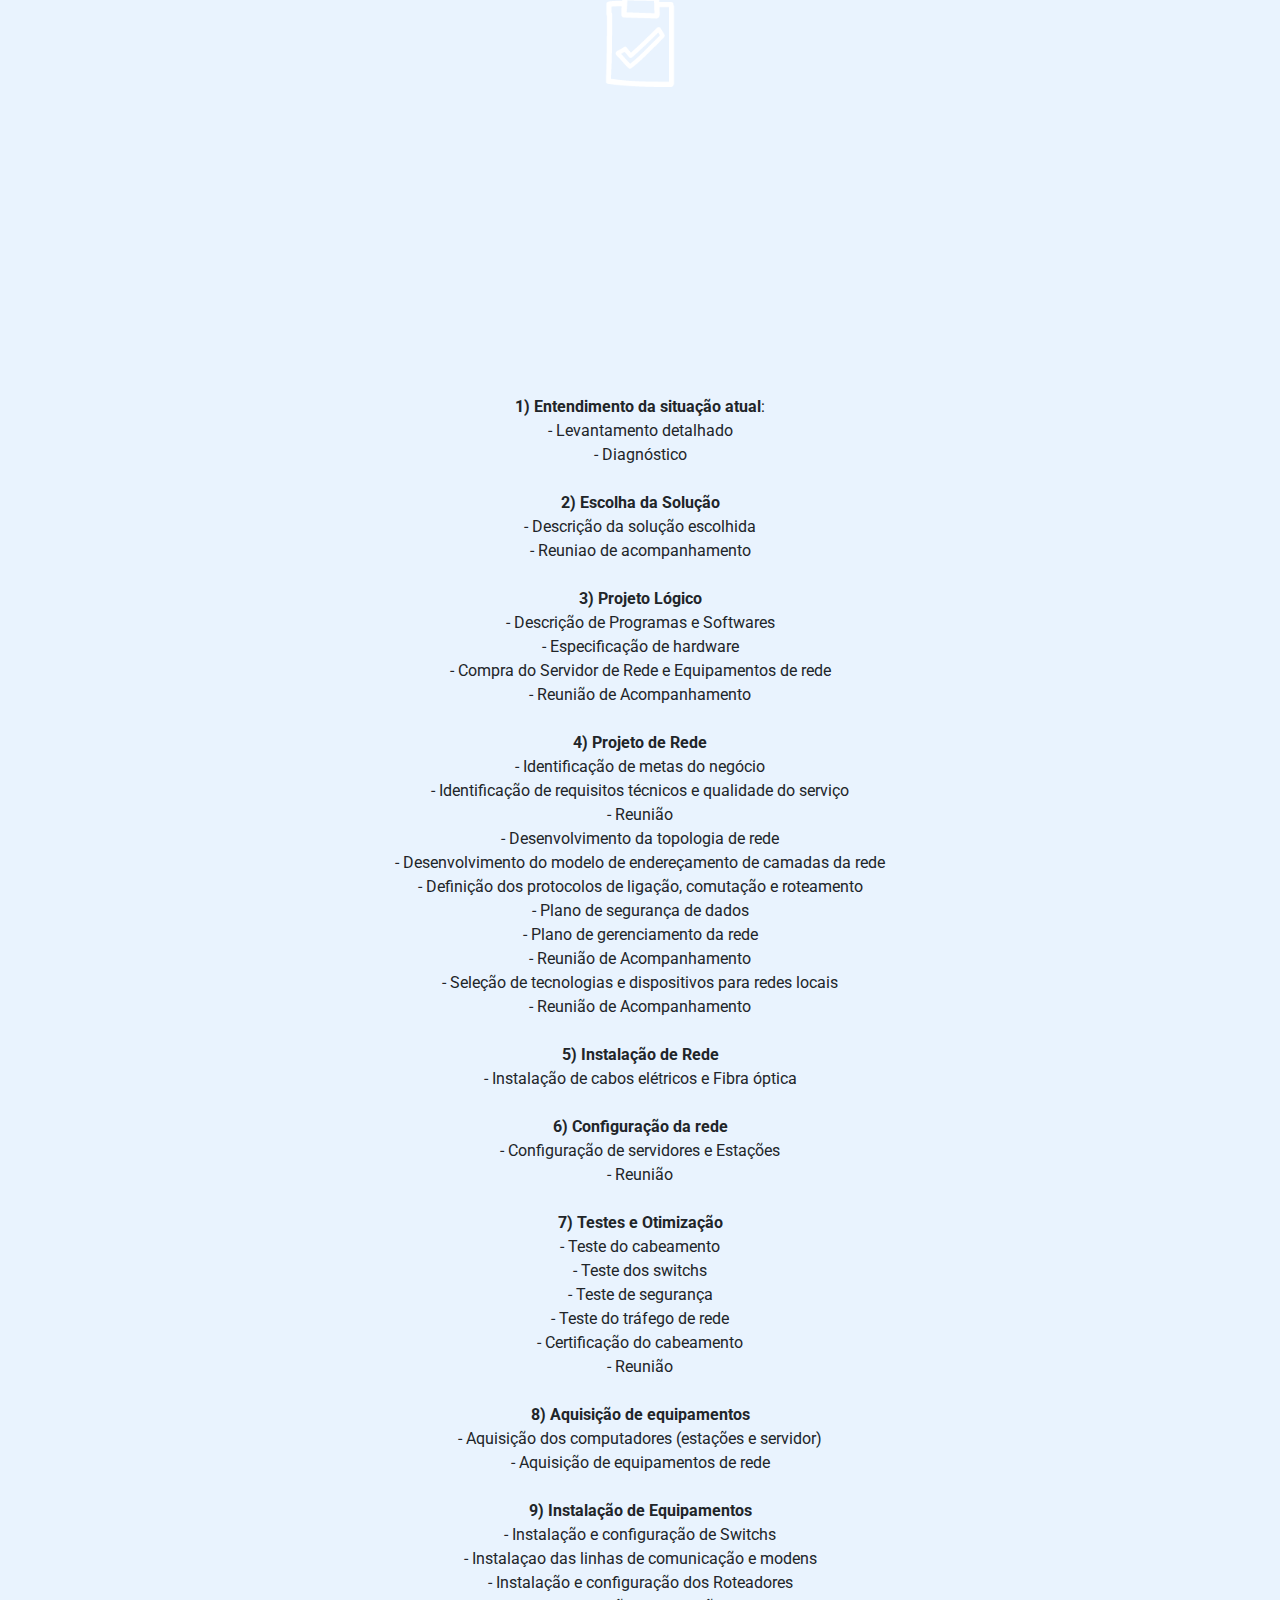
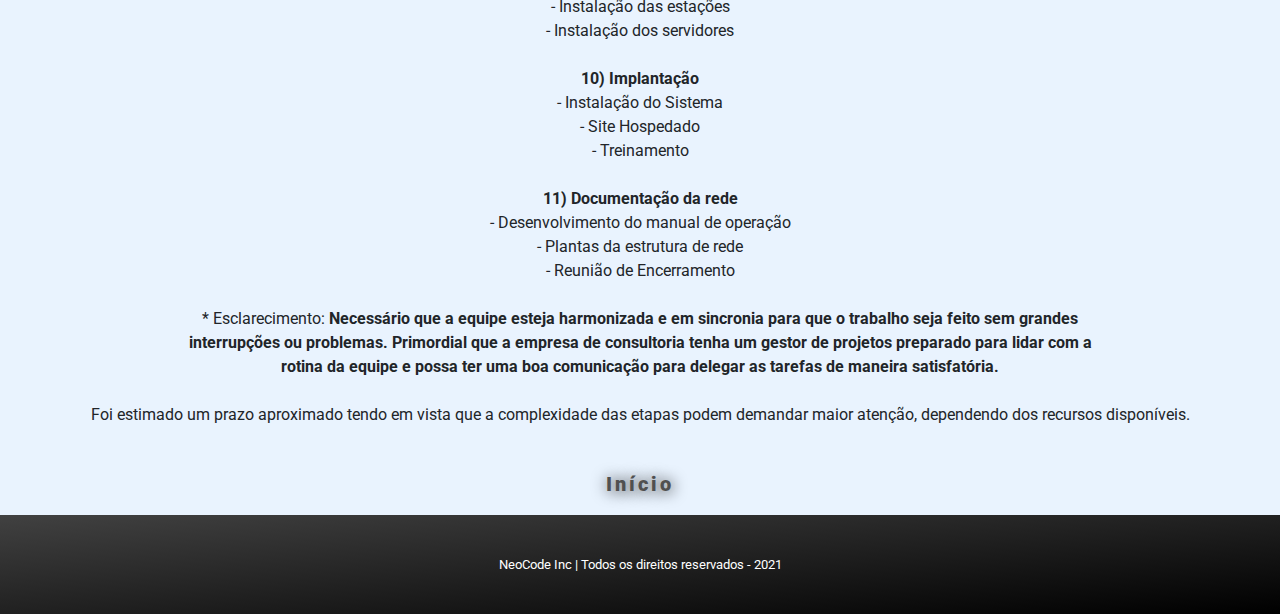
==== commit 132f90e1: "updated" ====
--- a/conclusao.html
+++ b/conclusao.html
@@ -251,6 +251,7 @@
                 <ul>
                     <li><a href="#planta-baixa" style="color:#303030">Apresentação da Planta</a></li>
                     <li><a href="#preco-total" style="color:#303030">Preço Total</a></li>
+                    <li><a href="#cronograma" style="color:#303030">Cronograma</a></li>
                 </ul>
                 </p>
             <br><br>
@@ -489,71 +490,79 @@
             <br><br>
 
             <b>1) Entendimento da situação atual</b>:<br> 
-            - Levantamento detalhado | 5d<br>
-            - Diagnóstico | 2d<br>
+            - Levantamento detalhado<br>
+            - Diagnóstico<br>
             <br>
          
             <b>2) Escolha da Solução</b><br>
-              - Descrição da solução escolhida | 4d<br>
-              - Reuniao de acompanhamento | 1d<br><br>
+              - Descrição da solução escolhida<br>
+              - Reuniao de acompanhamento<br><br>
          
          <b>3) Projeto Lógico</b><br>
-               - Descrição de Programas e Softwares | 1d<br>
-               - Especificação de hardware | 3d<br>
-               - Compra do Servidor de Rede e Equipamentos de rede | 1d<br>
-               - Reunião de Acompanhamento | 1d<br><br>
+               - Descrição de Programas e Softwares<br>
+               - Especificação de hardware<br>
+               - Compra do Servidor de Rede e Equipamentos de rede<br>
+               - Reunião de Acompanhamento<br><br>
         
         <b>4) Projeto de Rede</b><br>
-               - Identificação de metas do negócio | 3d<br>
-               - Identificação de requisitos técnicos e qualidade do serviço | 3d<br>
-               - Reunião | 1d<br>
-               - Desenvolvimento da topologia de rede | 3d<br>
-               - Desenvolvimento do modelo de endereçamento de camadas da rede | 3d<br>
-               - Definição dos protocolos de ligação, comutação e roteamento | 5d<br>
-               - Plano de segurança de dados | 5d<br>
-               - Plano de gerenciamento da rede | 5d<br>
-               - Reunião de Acompanhamento | 1d<br>
-               - Seleção de tecnologias e dispositivos para redes locais | 5d<br>
-               - Reunião de Acompanhamento | 1d<br><br>
+               - Identificação de metas do negócio<br>
+               - Identificação de requisitos técnicos e qualidade do serviço<br>
+               - Reunião<br>
+               - Desenvolvimento da topologia de rede<br>
+               - Desenvolvimento do modelo de endereçamento de camadas da rede<br>
+               - Definição dos protocolos de ligação, comutação e roteamento<br>
+               - Plano de segurança de dados<br>
+               - Plano de gerenciamento da rede<br>
+               - Reunião de Acompanhamento<br>
+               - Seleção de tecnologias e dispositivos para redes locais<br>
+               - Reunião de Acompanhamento<br><br>
         
         <b>5) Instalação de Rede</b><br>
-               Instalação de cabos elétricos | 10d<br>
-               e Fibra óptica | 5d<br><br>
+               - Instalação de cabos elétricos e Fibra óptica<br><br>
         
            <b>6) Configuração da rede</b><br>
-                Configuração de servidores e Estações | 4d<br>
-                Reunião | 1d<br><br>
+                - Configuração de servidores e Estações<br>
+                - Reunião<br><br>
         
             <b>7) Testes e Otimização</b>       <br>    
-                 Teste do cabeamento | 1d<br>
-                 Teste dos switchs | 2d<br>
-                 Teste de segurança | 1d<br>
-                 Teste do tráfego de rede | 1d<br>
-                 Certificação do cabeamento | 1d<br>
-                 Reunião | 1d<br><br>
+                 - Teste do cabeamento<br>
+                 - Teste dos switchs<br>
+                 - Teste de segurança<br>
+                 - Teste do tráfego de rede<br>
+                 - Certificação do cabeamento<br>
+                 - Reunião<br><br>
           
         <b>8) Aquisição de equipamentos</b><br>
-               Aquisição dos computadores (estações e servidor) – 3d <br>
-               Aquisição de equipamentos de rede – 3d<br><br>
+               - Aquisição dos computadores (estações e servidor)<br>
+               - Aquisição de equipamentos de rede<br><br>
              
         <b>9) Instalação de Equipamentos</b><br>
            
-                         Instalação e configuração de Switchs – 1d<br>
-               Instalaçao das linhas de   comunicação e modens - 5d<br>
-               Instalação e configuração dos Roteadores – 2d<br>
-               Instalação das estações   -  5d<br>
-               Instalação dos servidores    -  2d<br><br>
-        
-        <b>9) Implantação</b><br>
-              Instalação do Sistema   - 2d<br>
-              Site Hospedado  -  1d<br>
-              Treinamento      - 1d<br><br>
-        
-        <b>10) Documentação da rede</b><br>
-         Desenvolvimento do manual de operação  3d<br>
-         Plantas da estrutura de rede 3d<br>
-         Reunião de Encerramento 1d<br><br>
-
+                         - Instalação e configuração de Switchs<br>
+               - Instalaçao das linhas de   comunicação e modens<br>
+               - Instalação e configuração dos Roteadores<br>
+               - Instalação das estações<br>
+               - Instalação dos servidores<br><br>
+        
+        <b>10) Implantação</b><br>
+              - Instalação do Sistema<br>
+              - Site Hospedado<br>
+              - Treinamento<br><br>
+        
+        <b>11) Documentação da rede</b><br>
+         - Desenvolvimento do manual de operação<br>
+         - Plantas da estrutura de rede<br>
+         - Reunião de Encerramento<br><br>
+
+
+         * Esclarecimento: <b>Necessário que a equipe esteja harmonizada e em sincronia para que o trabalho seja feito sem grandes <br>
+            interrupções ou problemas. Primordial que a empresa de consultoria tenha um gestor de projetos preparado para lidar com a <br>
+            rotina da equipe e possa ter uma boa comunicação para delegar as tarefas de maneira satisfatória.</b><br>
+            <br>
+            Foi estimado um prazo aproximado tendo em vista que a complexidade das etapas podem demandar maior atenção, dependendo dos recursos disponíveis. 
+            
+            
+            <br><br>
         </section>
 
         <section>
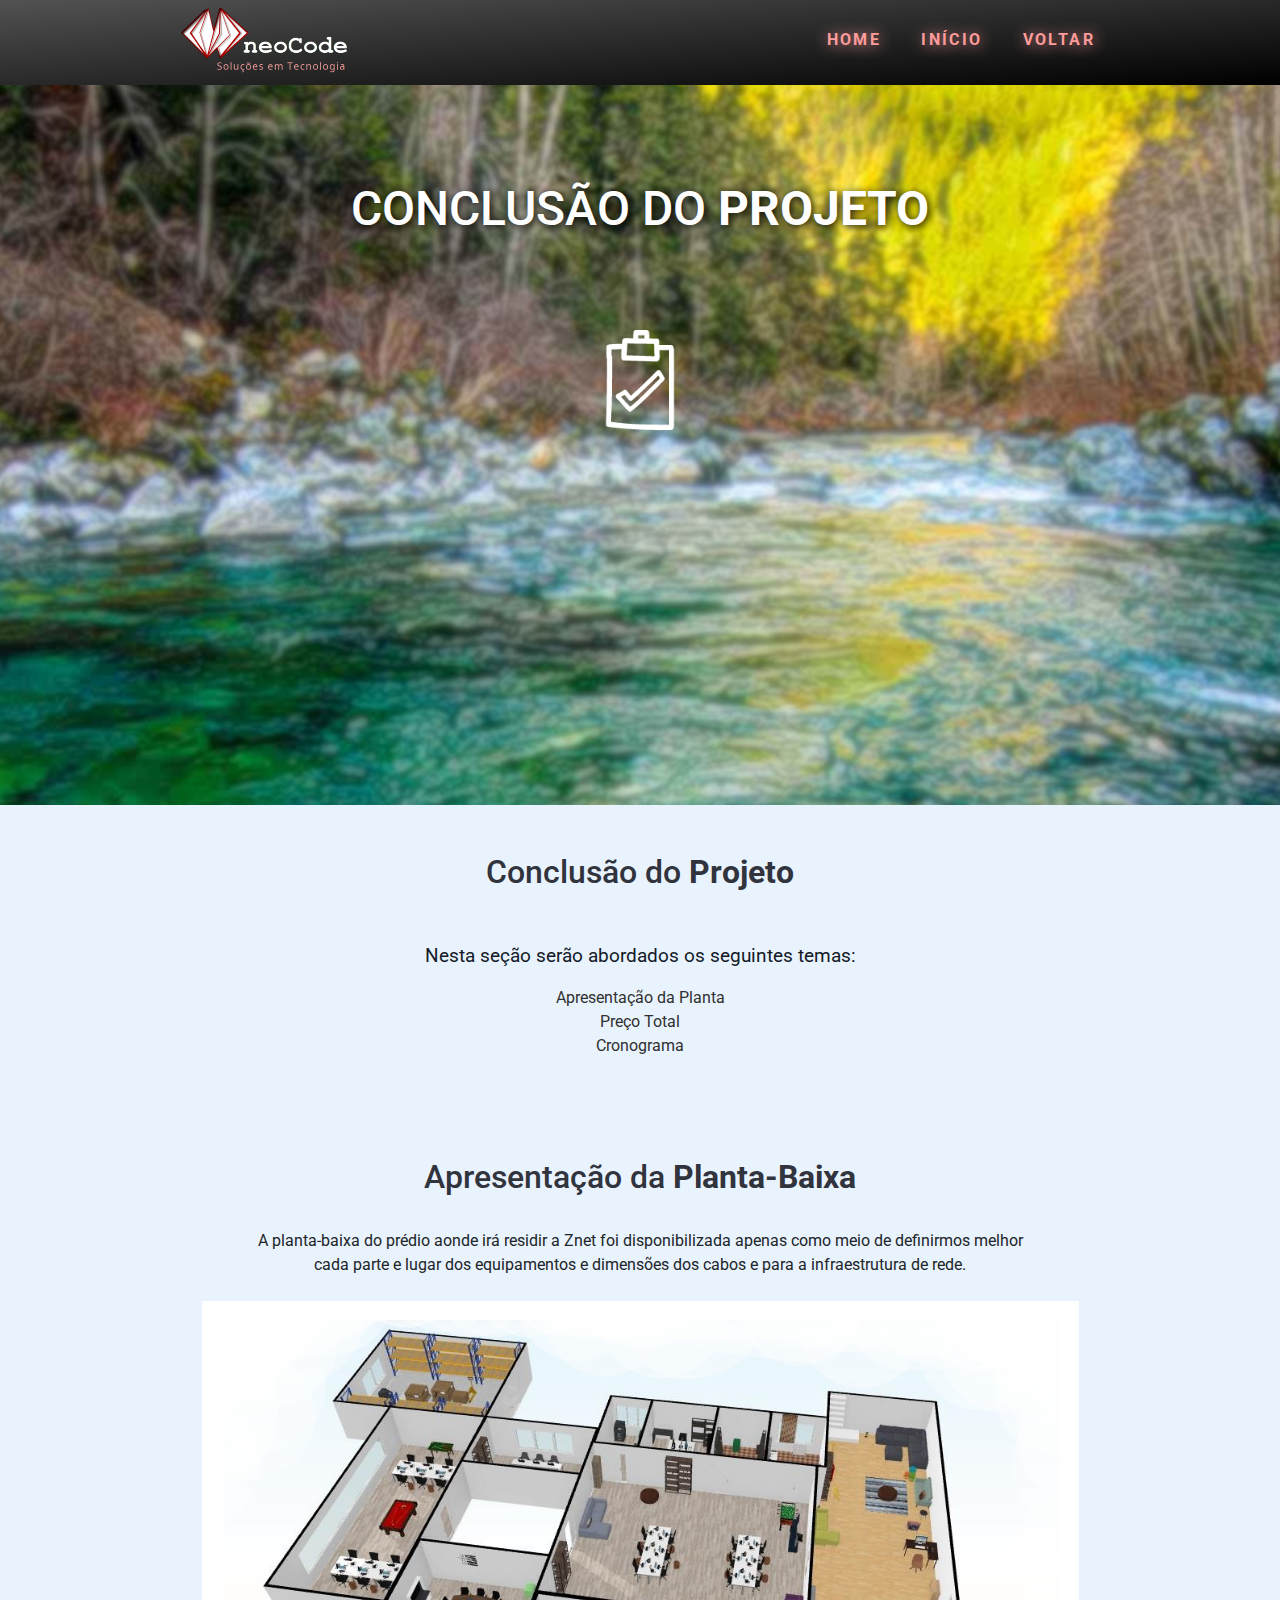
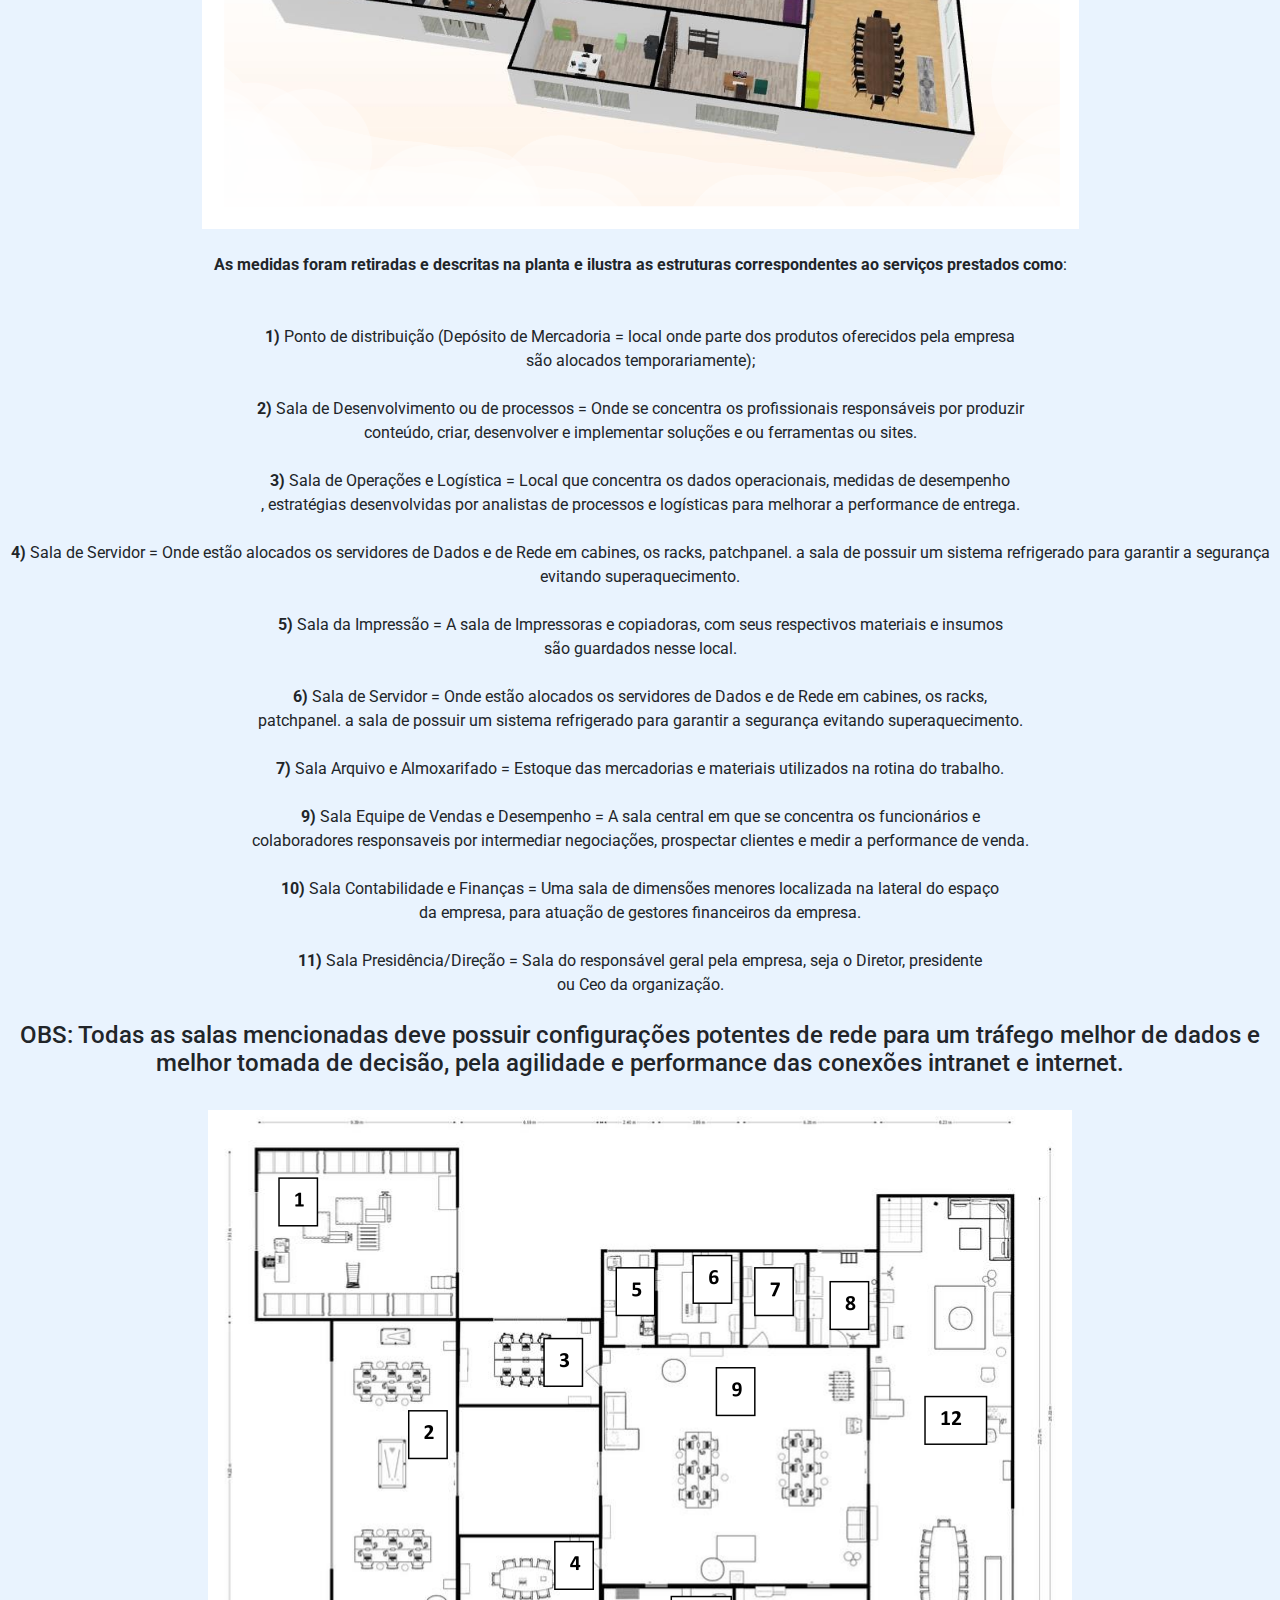
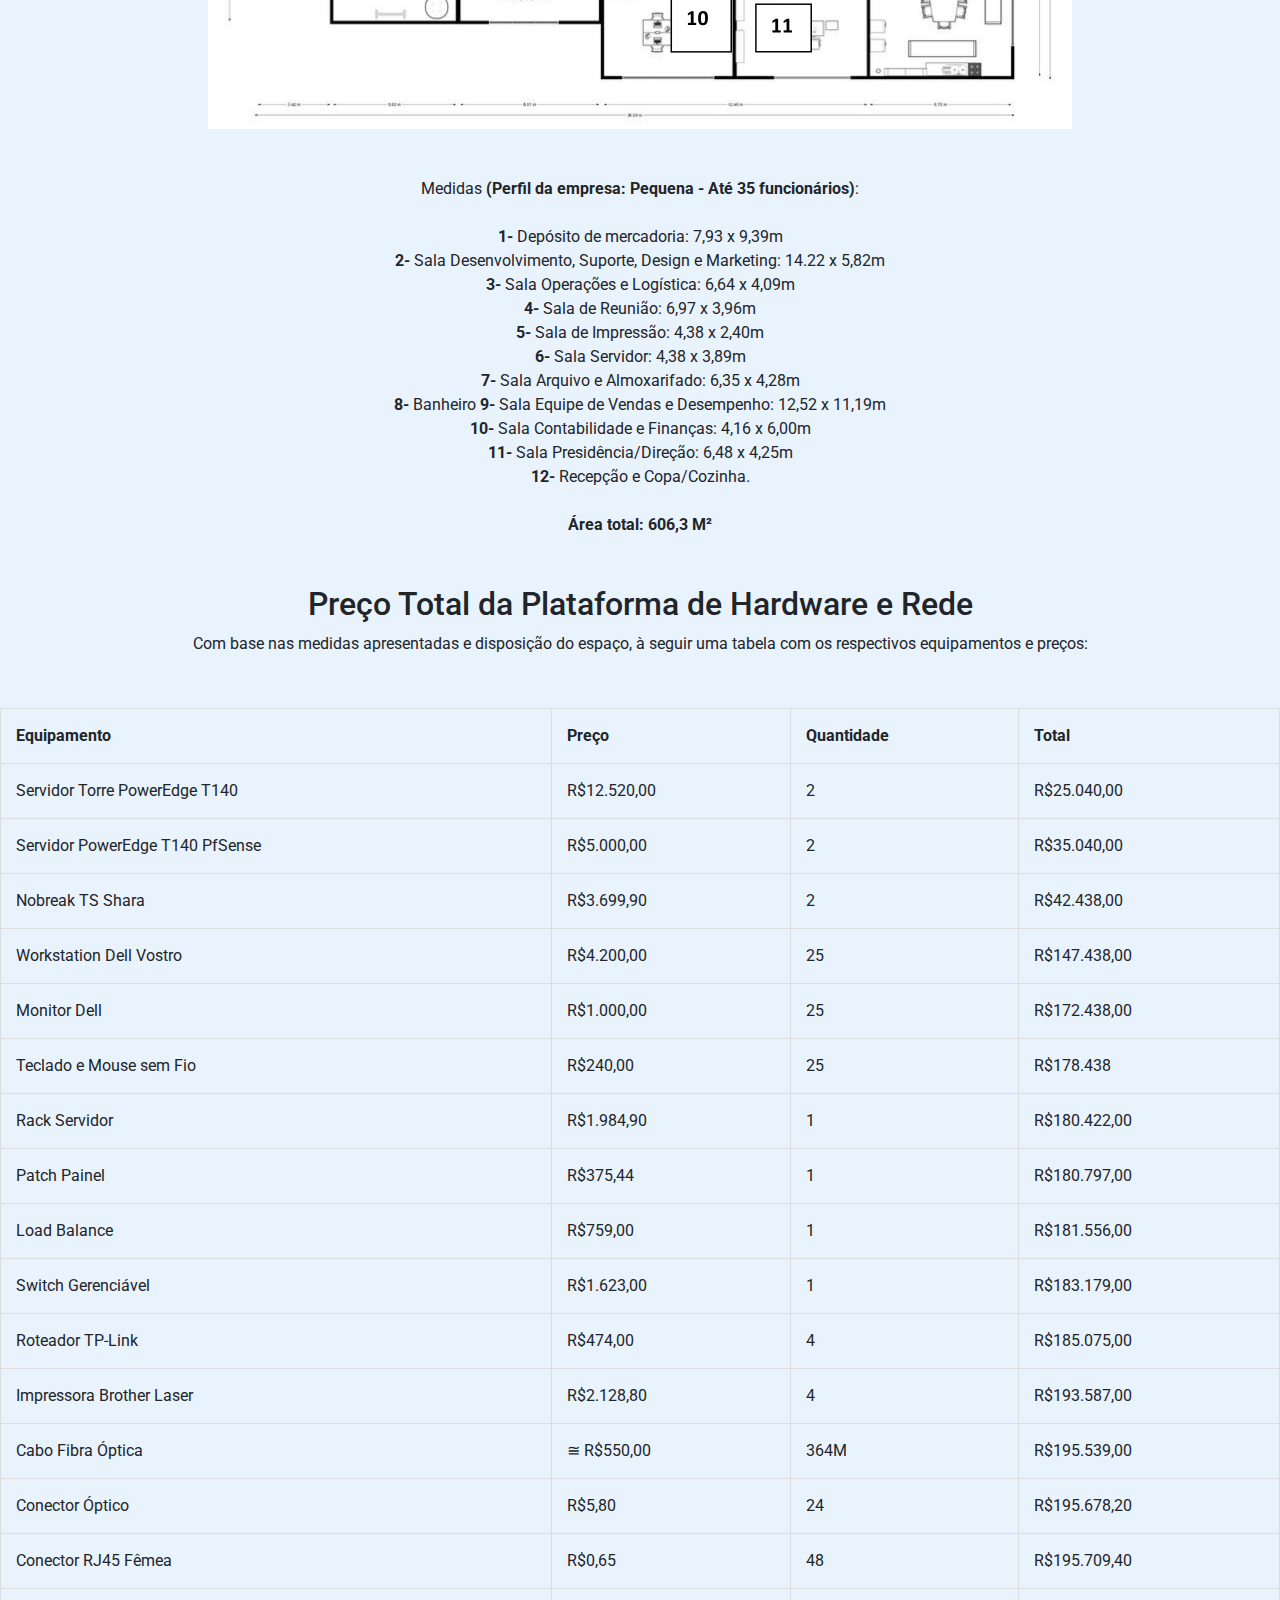
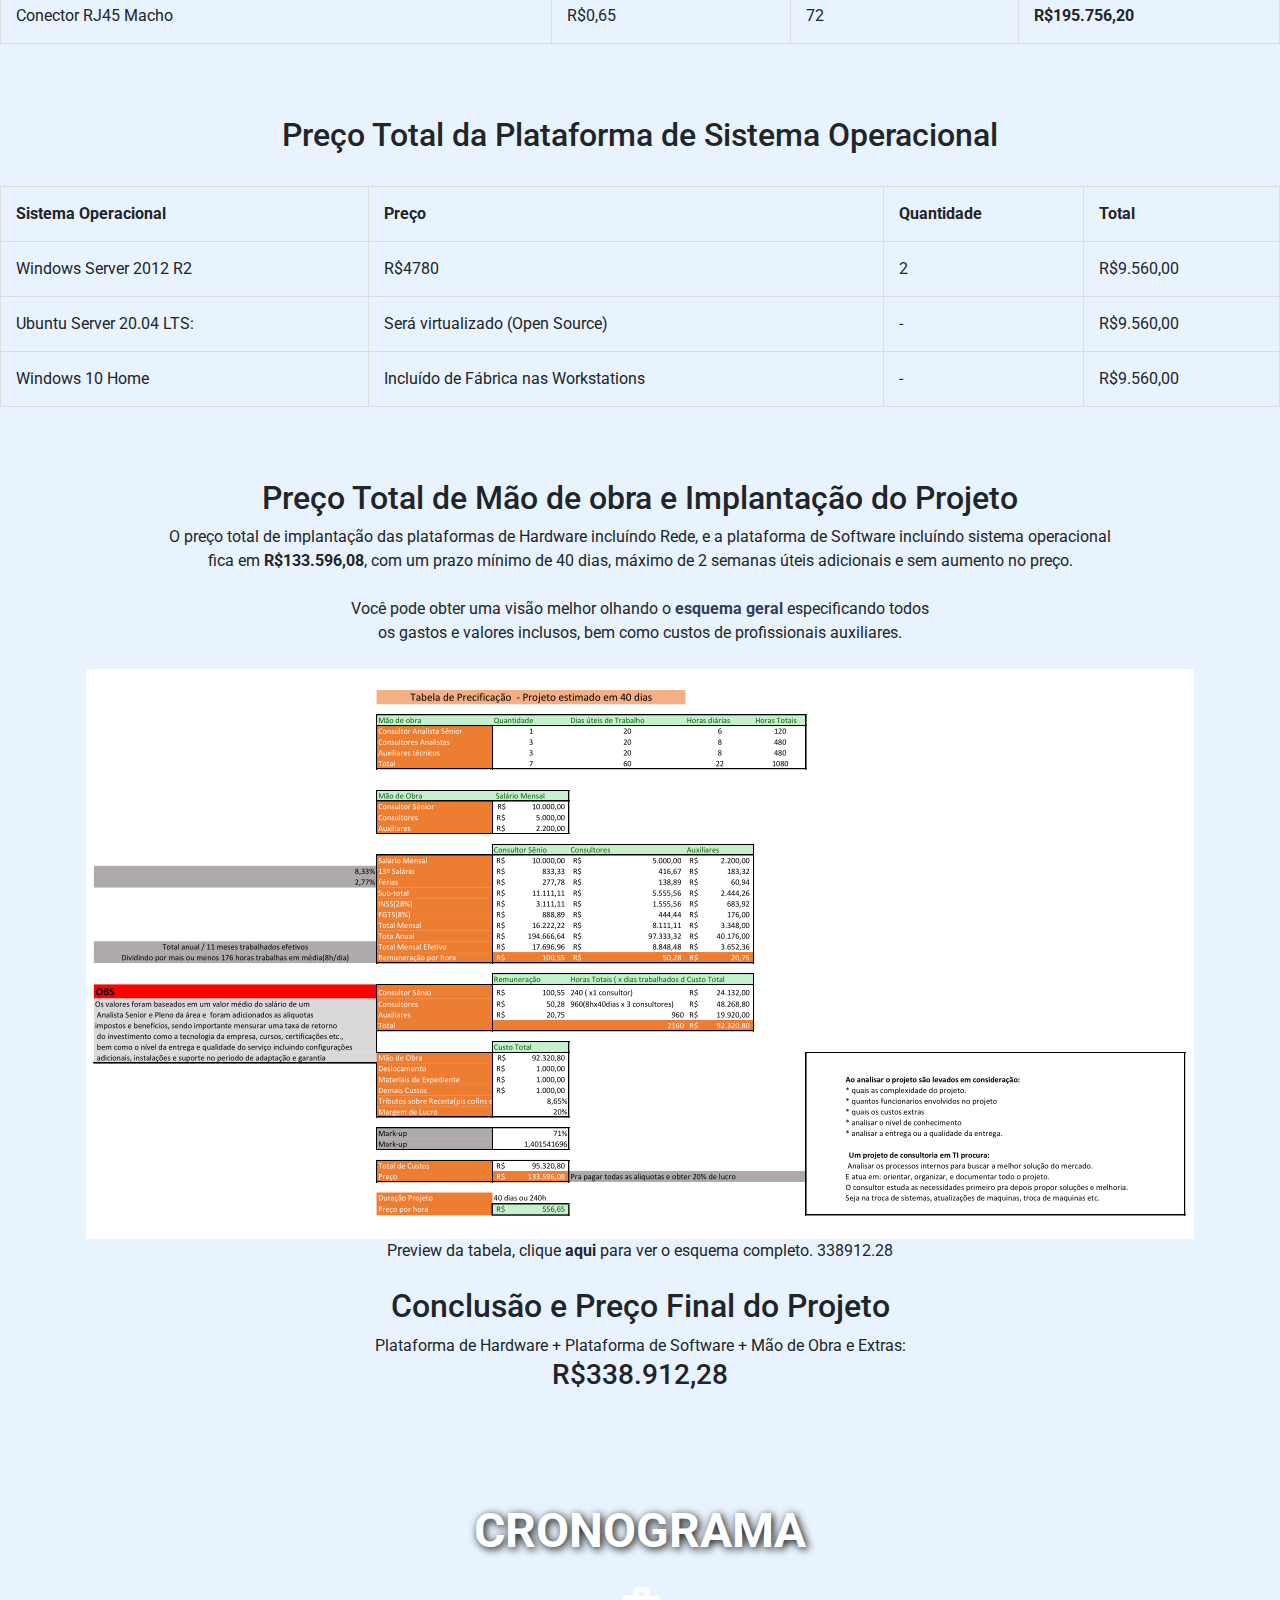
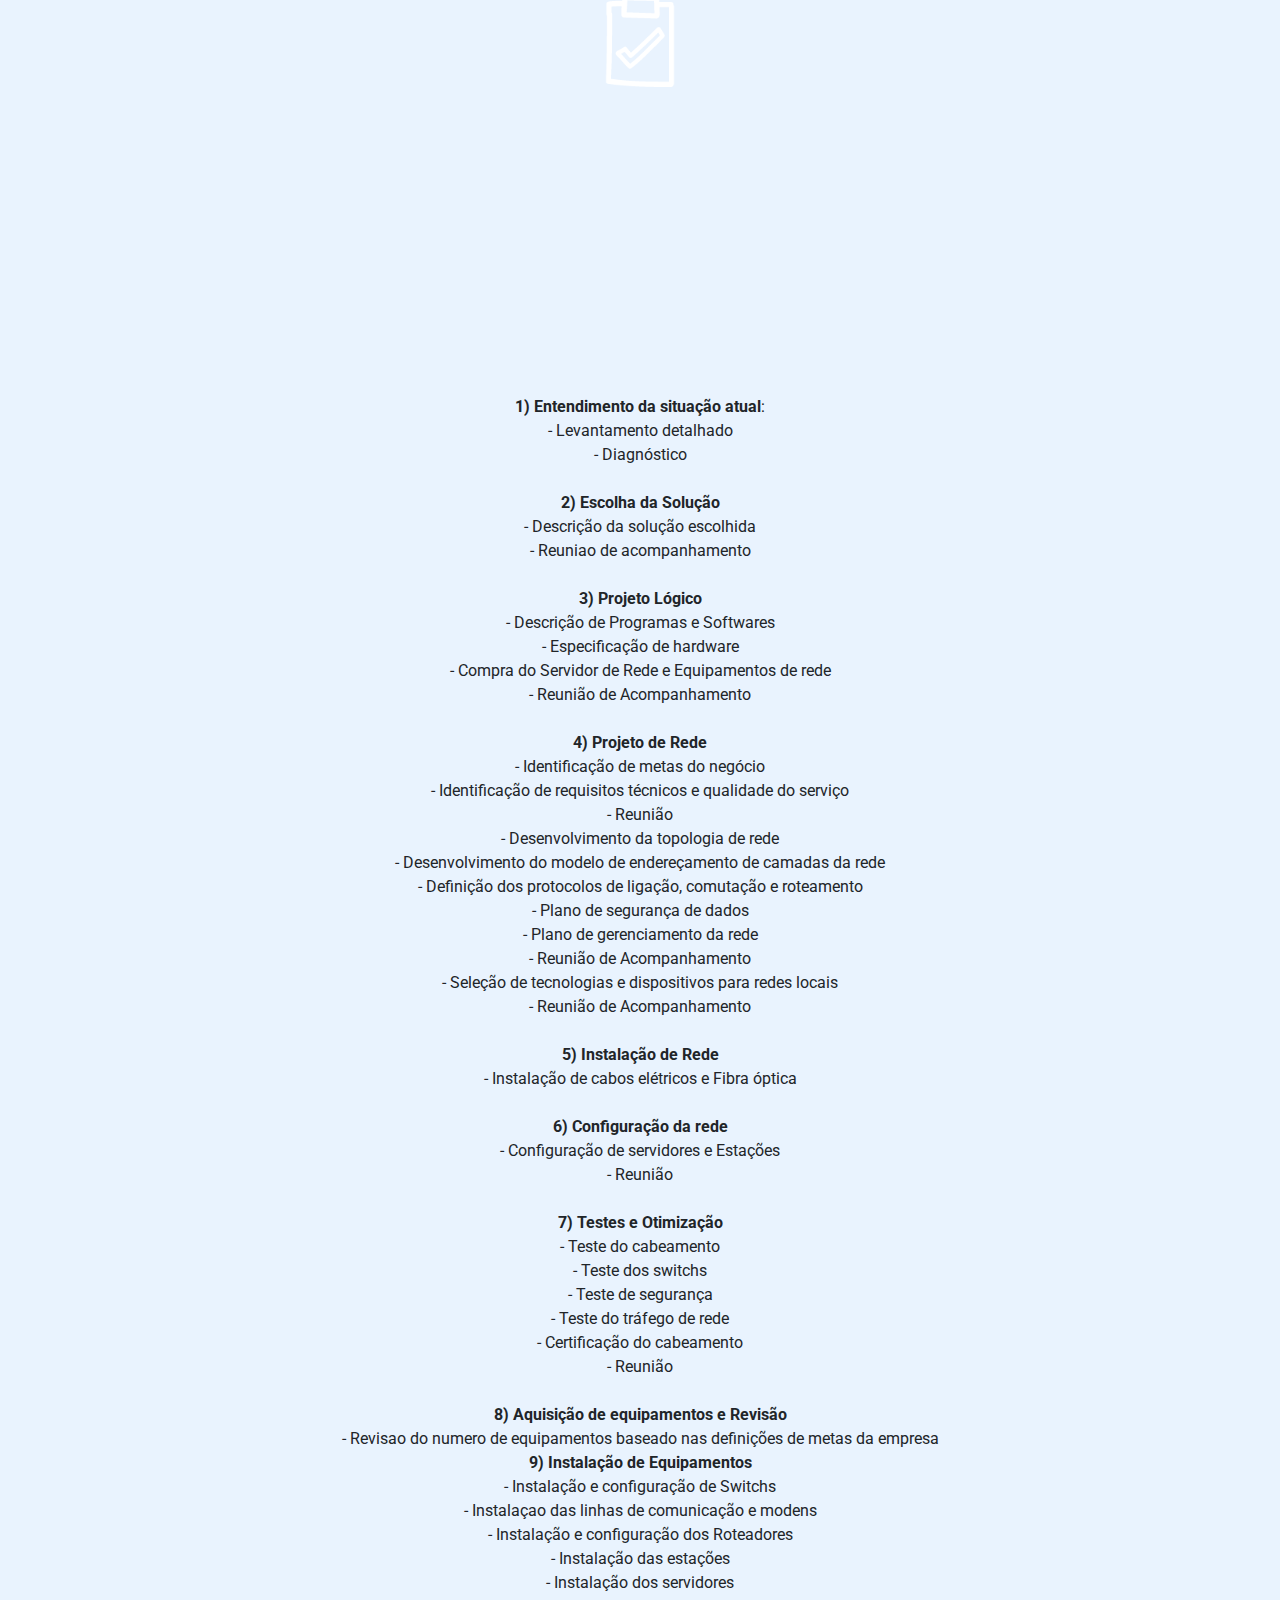
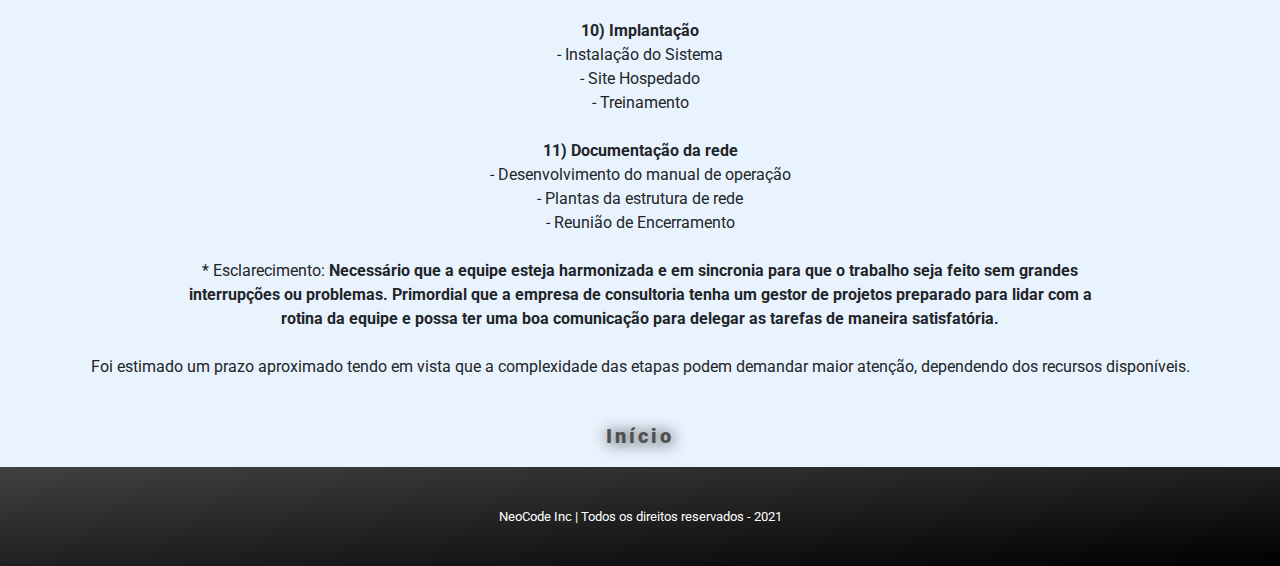
==== commit e0027ade: "citação" ====
--- a/conclusao.html
+++ b/conclusao.html
@@ -532,9 +532,8 @@
                  - Certificação do cabeamento<br>
                  - Reunião<br><br>
           
-        <b>8) Aquisição de equipamentos</b><br>
-               - Aquisição dos computadores (estações e servidor)<br>
-               - Aquisição de equipamentos de rede<br><br>
+        <b>8) Aquisição de equipamentos e Revisão</b><br>
+               - Revisao do numero de equipamentos baseado nas definições de metas da empresa<br>
              
         <b>9) Instalação de Equipamentos</b><br>
            
@@ -560,8 +559,6 @@
             rotina da equipe e possa ter uma boa comunicação para delegar as tarefas de maneira satisfatória.</b><br>
             <br>
             Foi estimado um prazo aproximado tendo em vista que a complexidade das etapas podem demandar maior atenção, dependendo dos recursos disponíveis. 
-            
-            
             <br><br>
         </section>
 
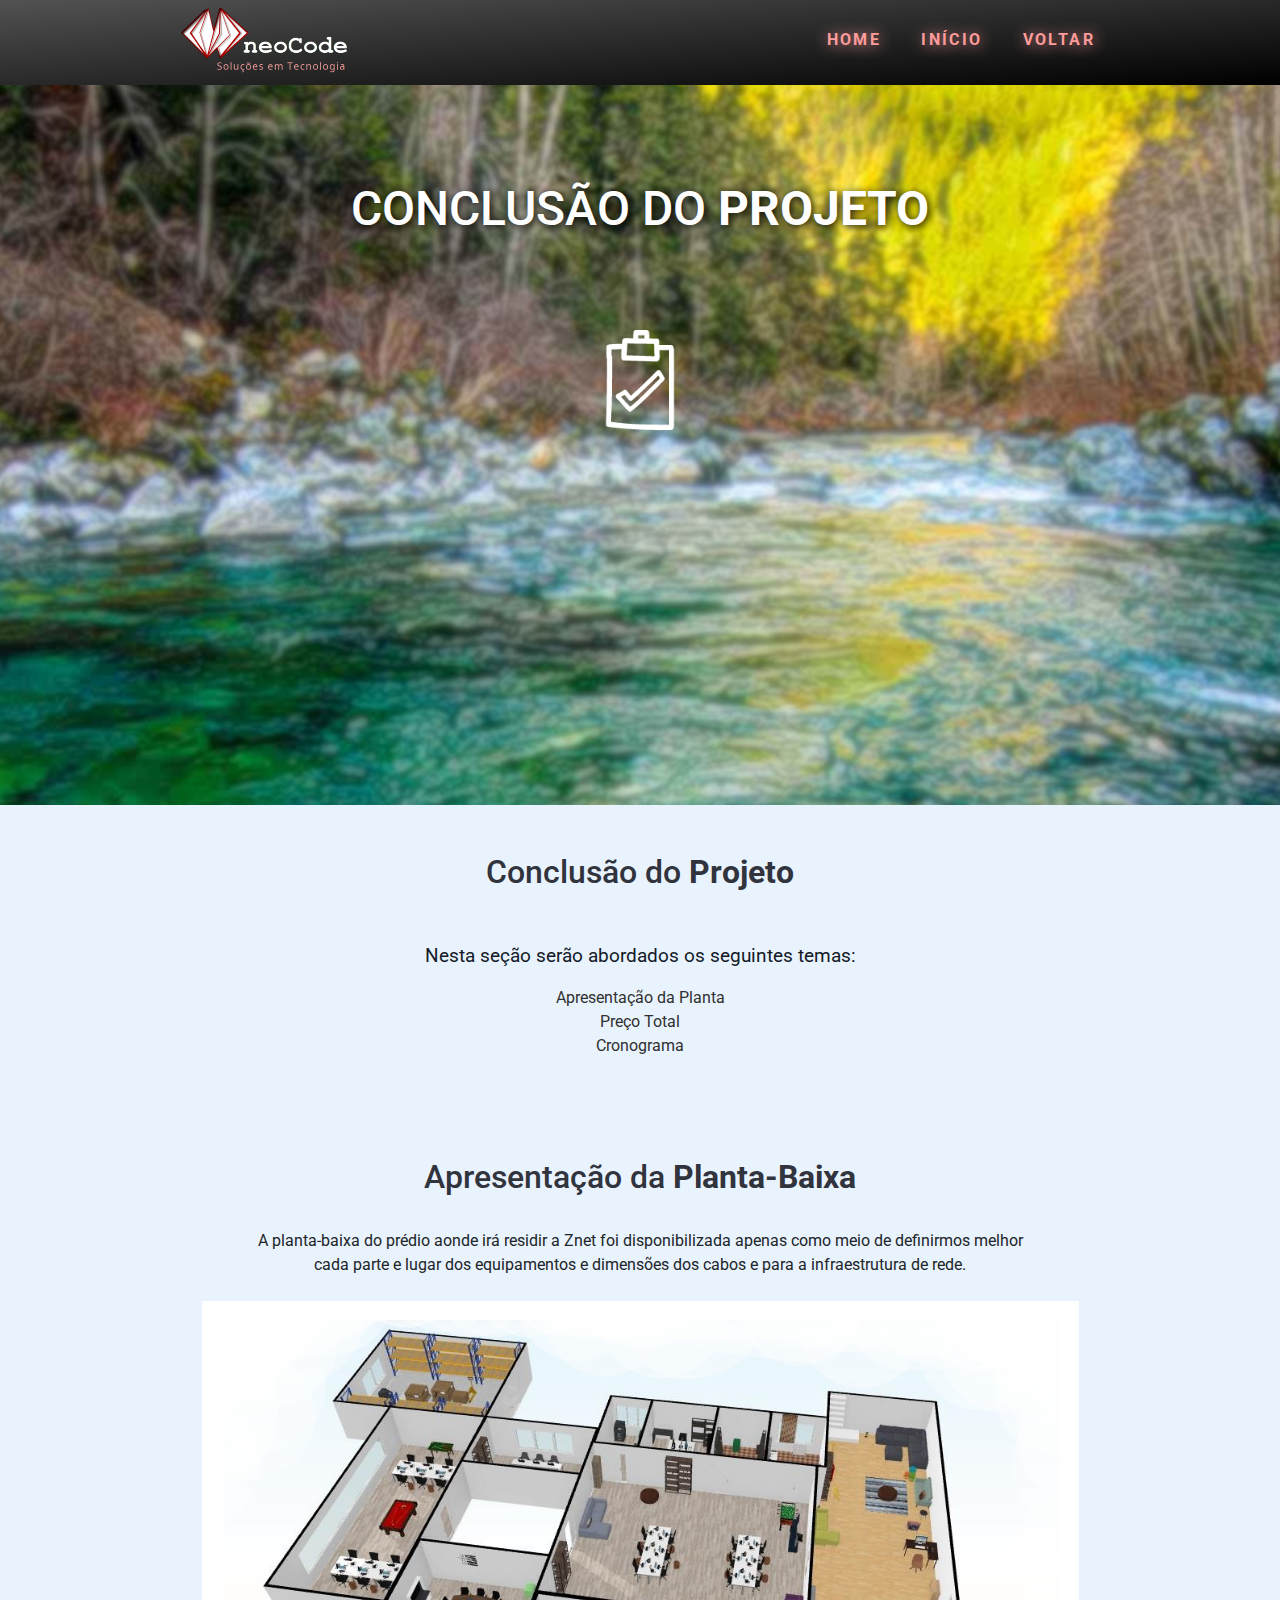
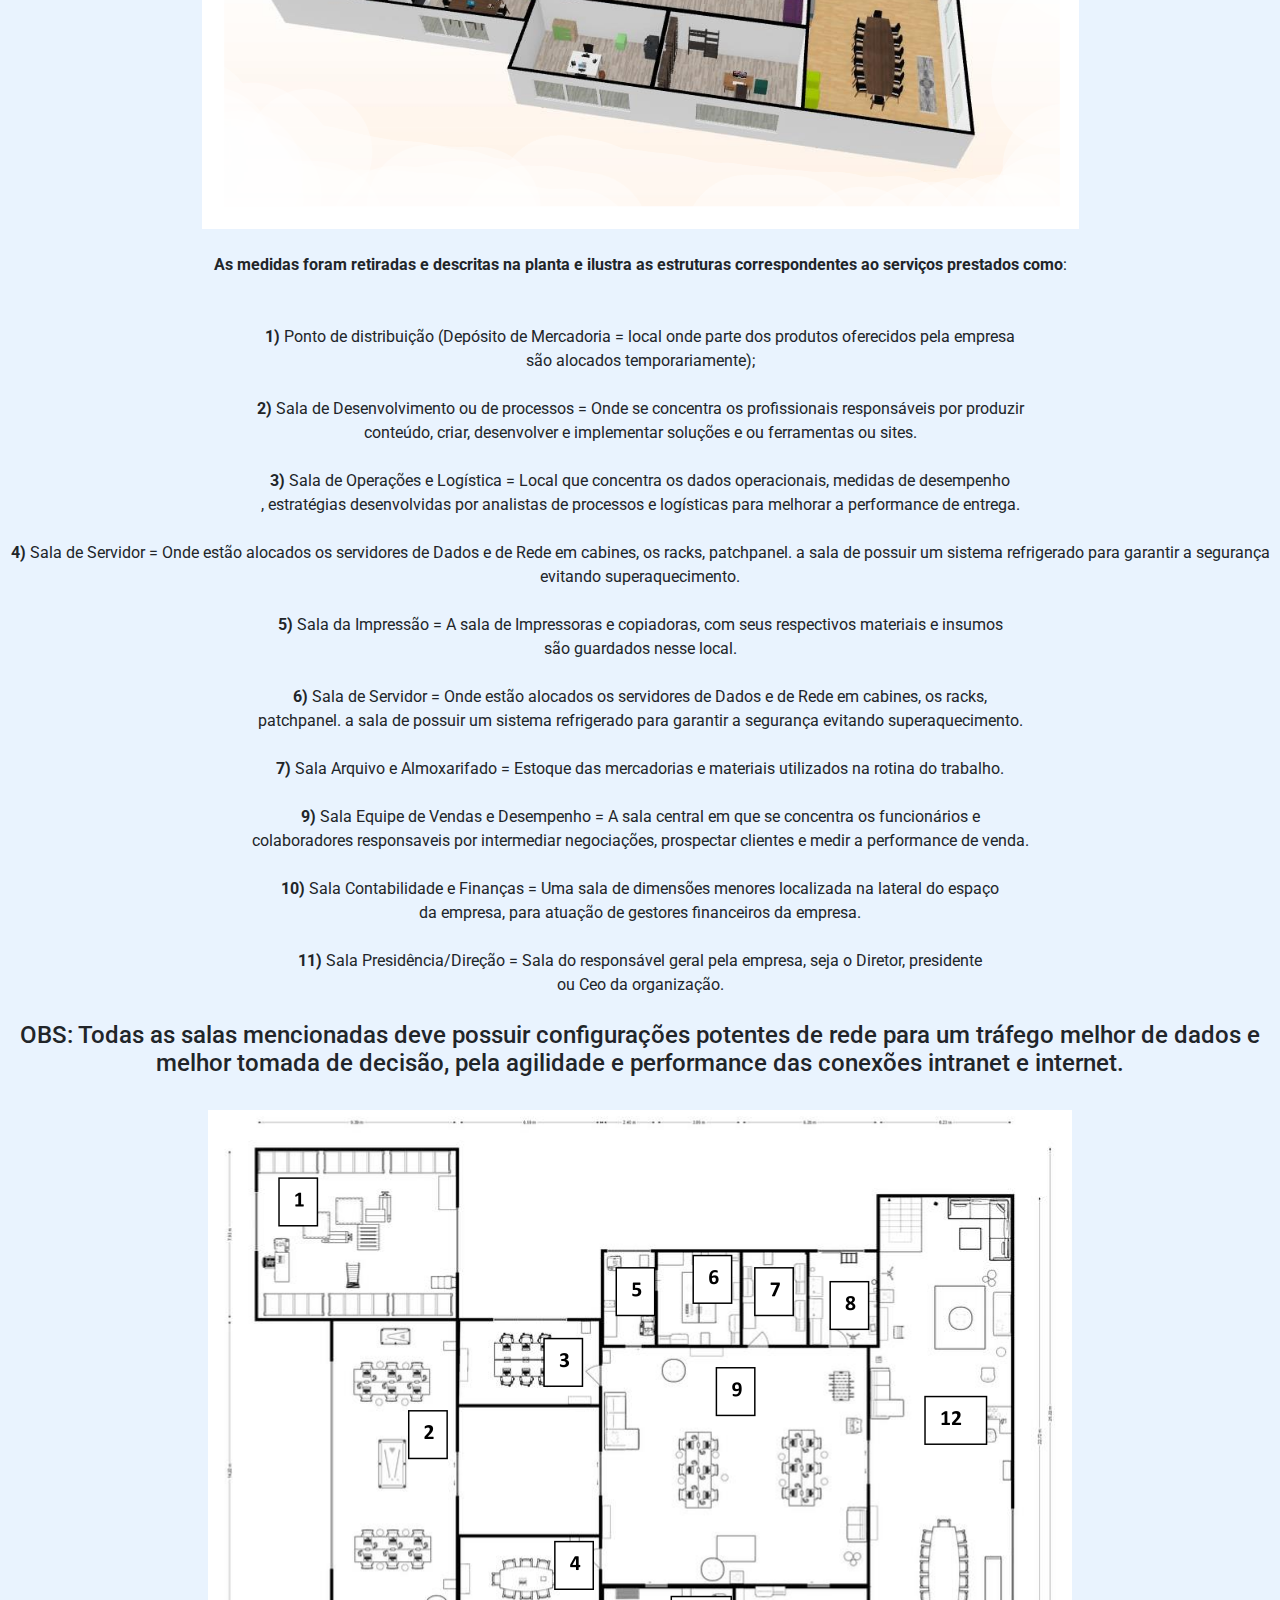
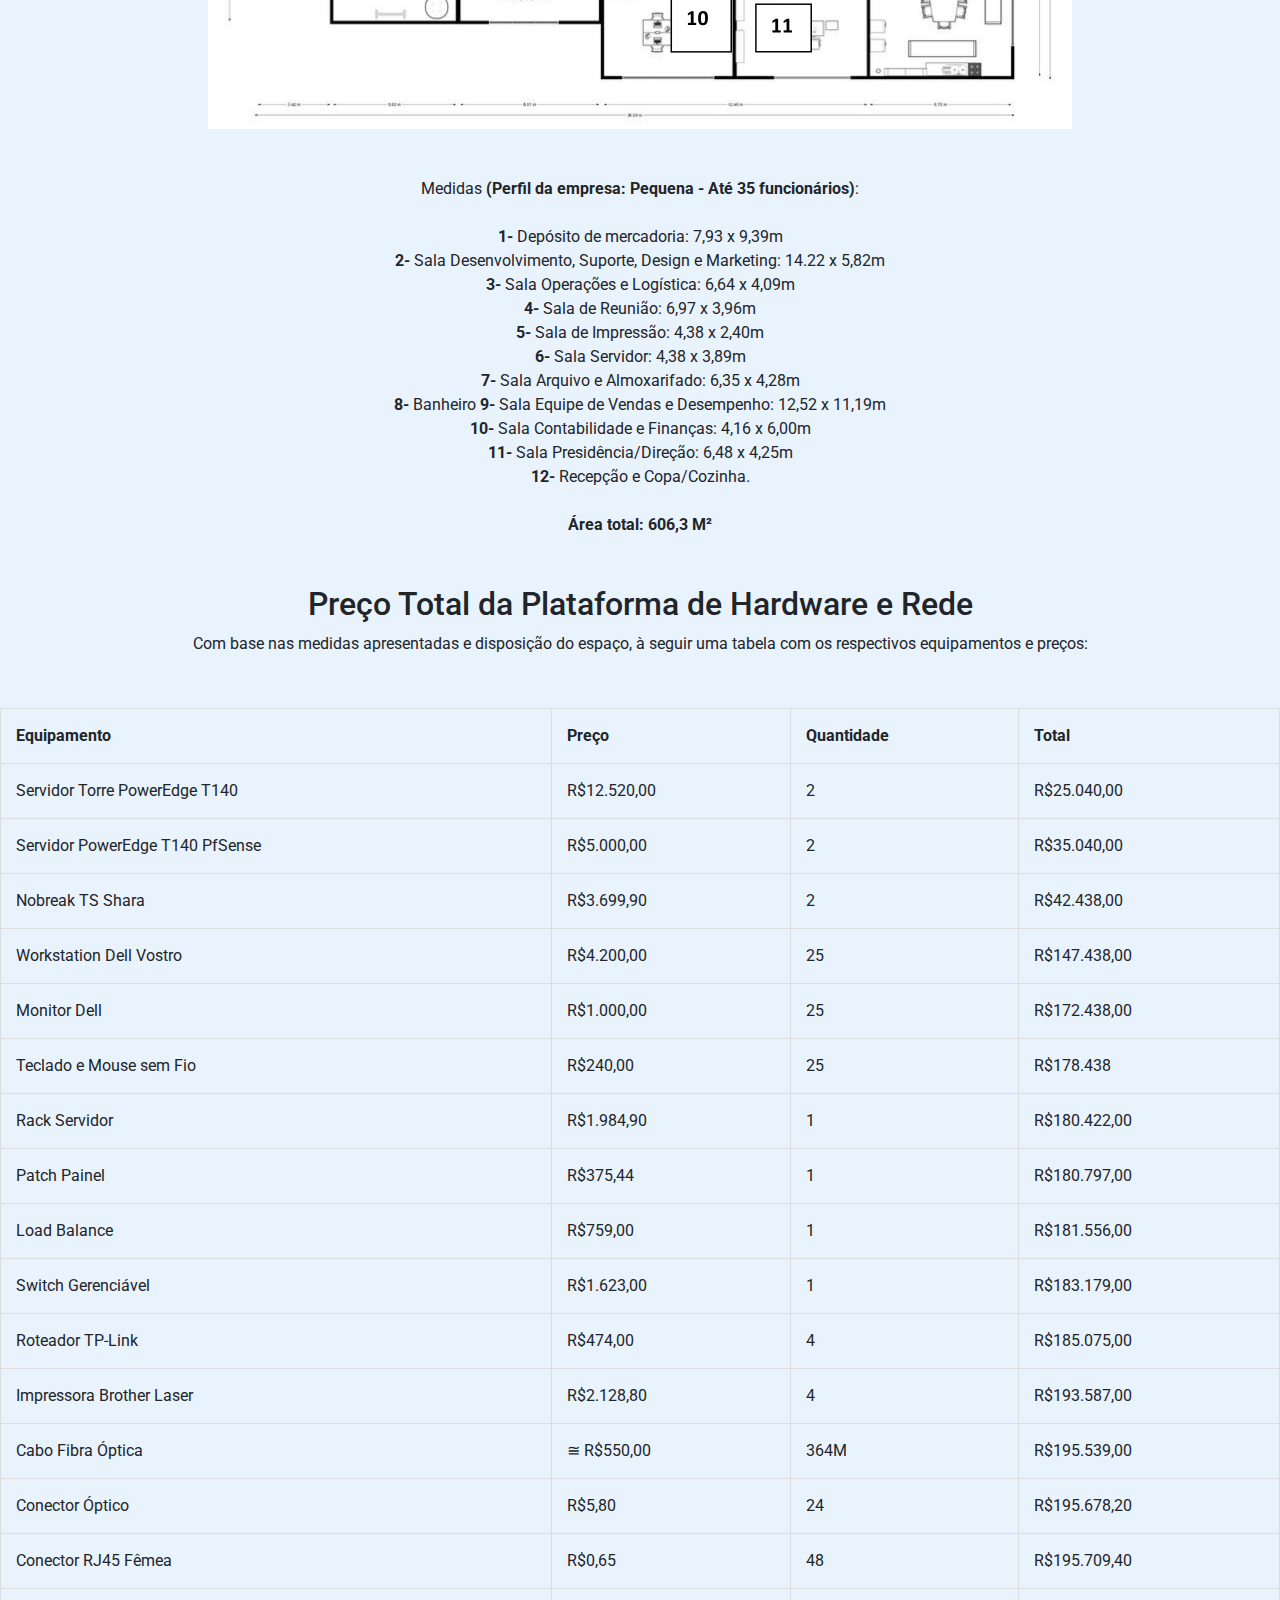
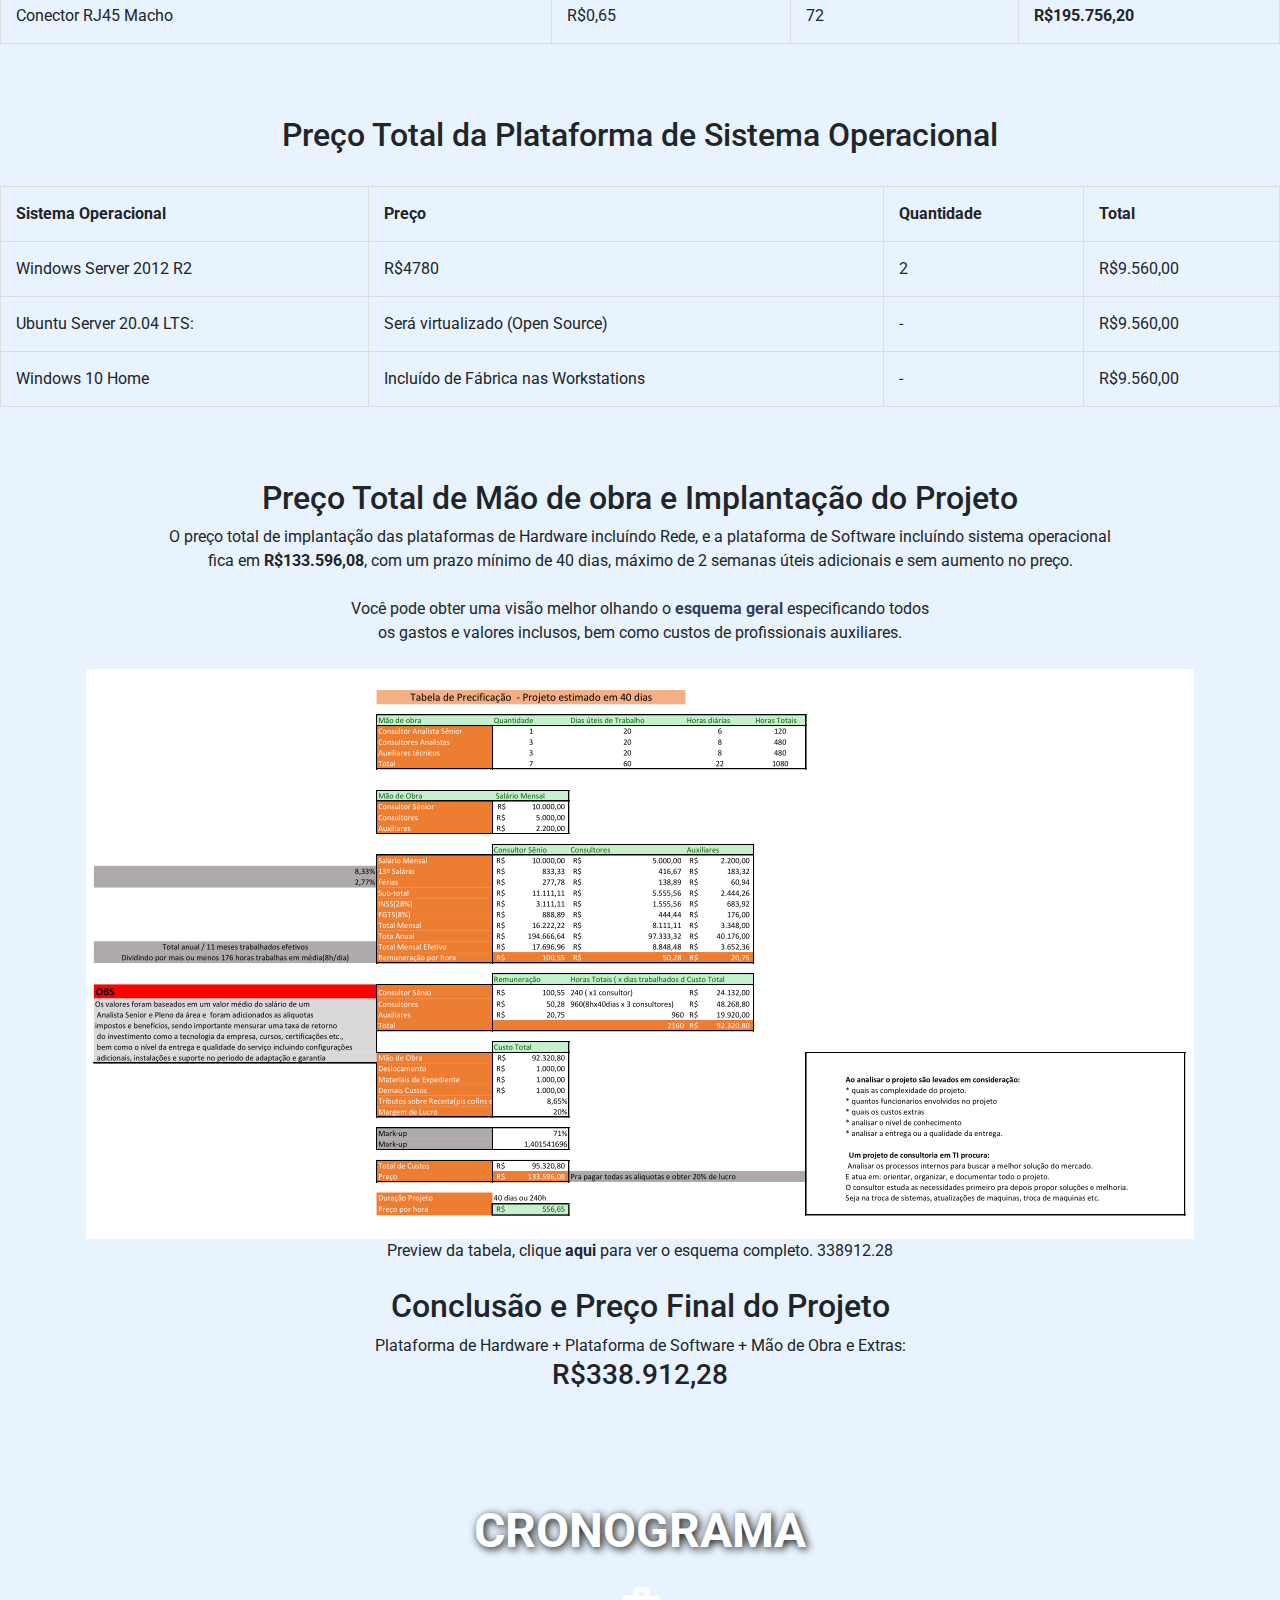
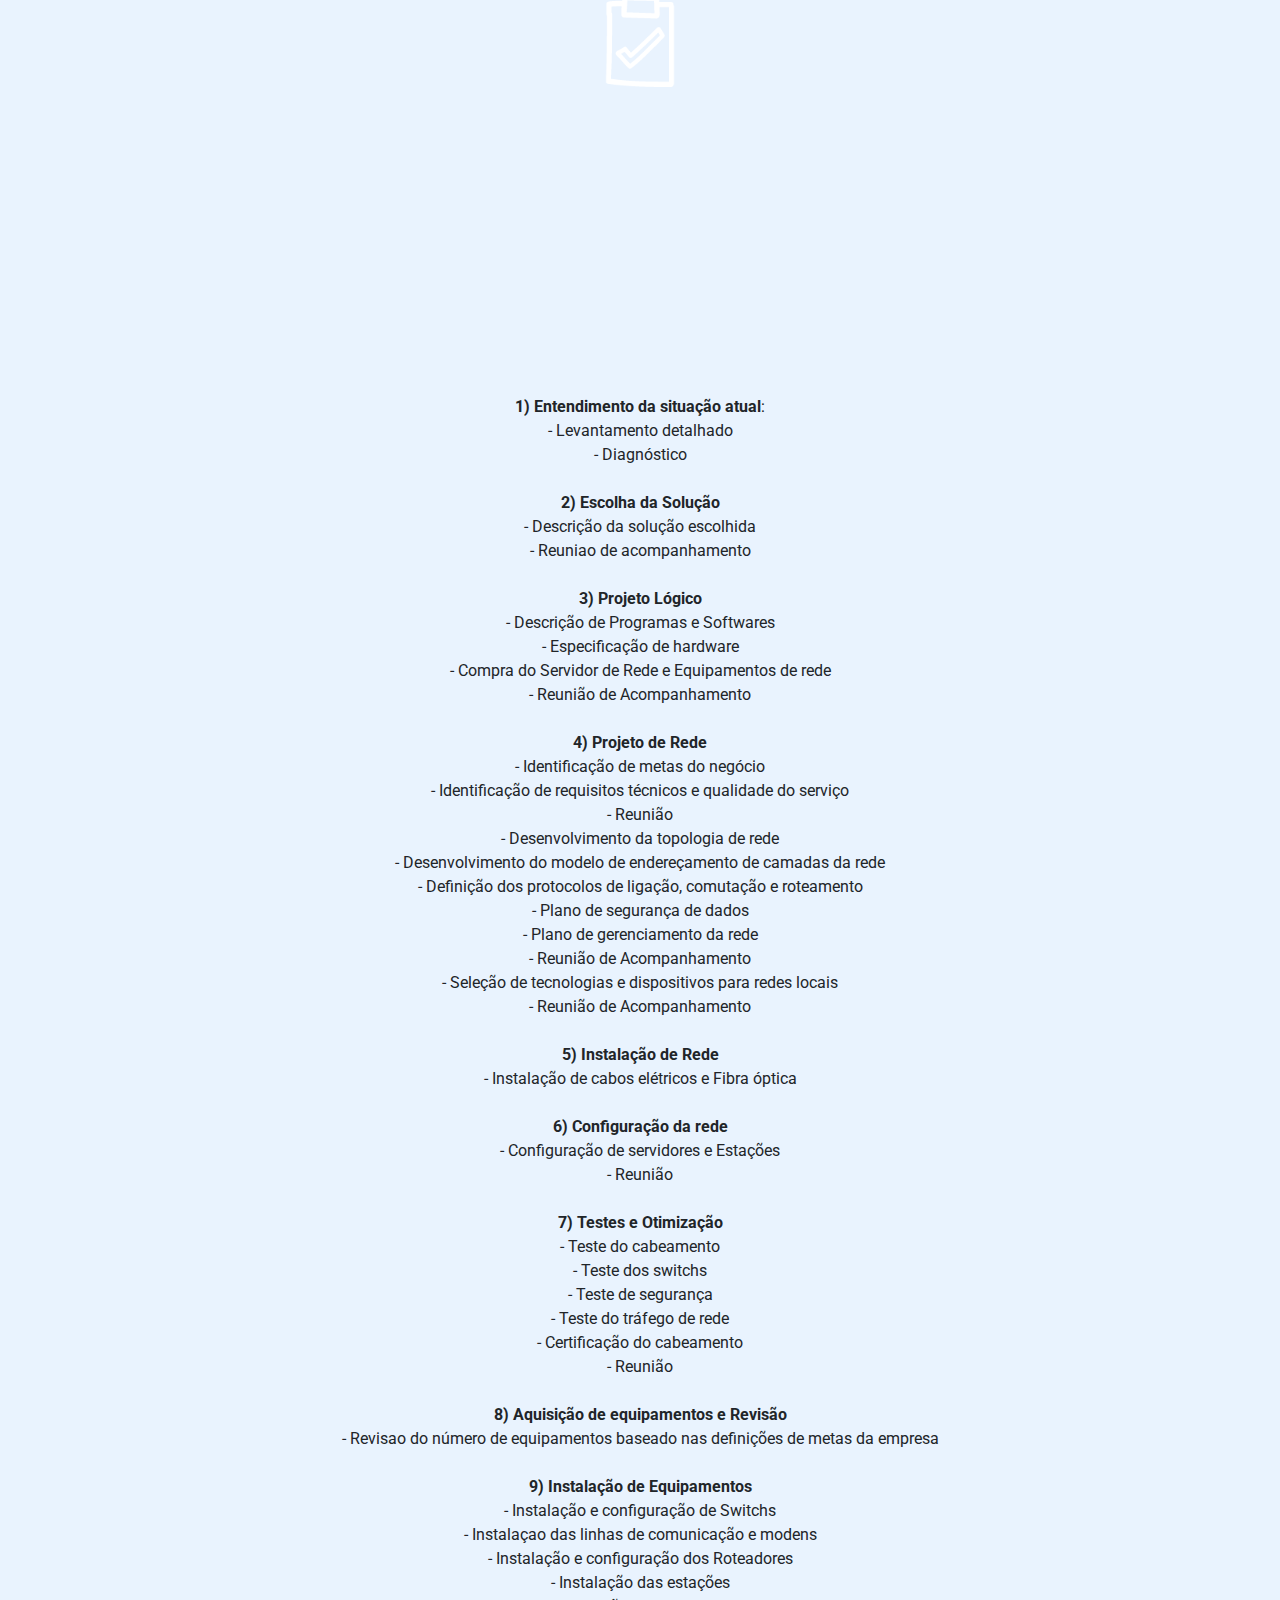
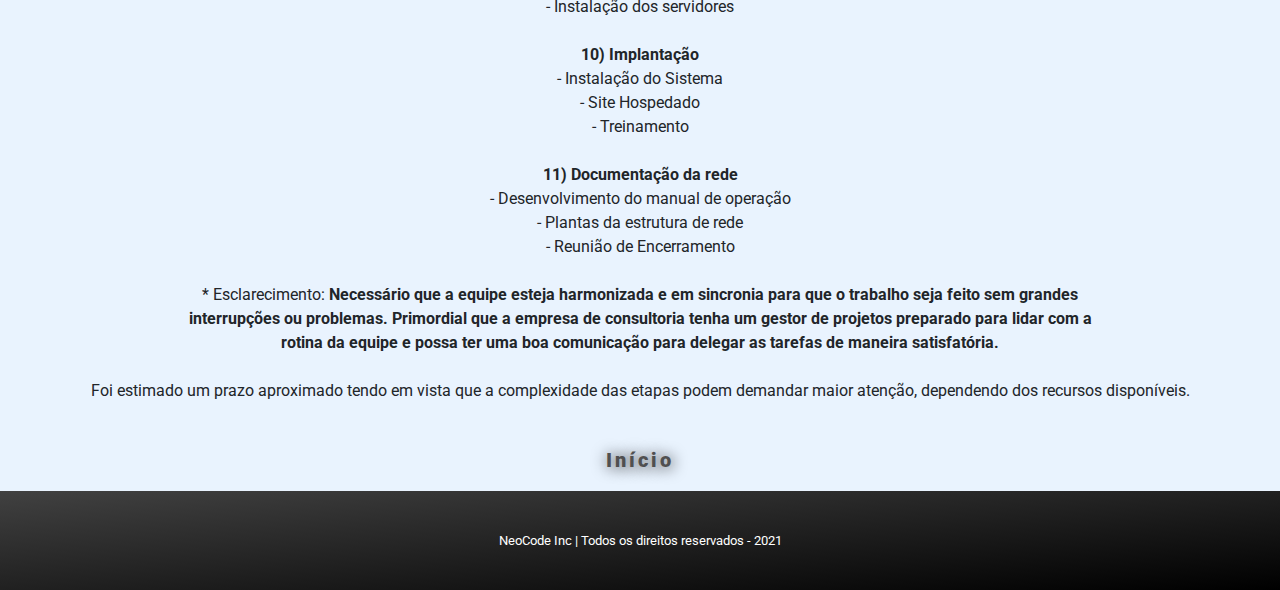
==== commit b2f91092: "just fixed some words.." ====
--- a/conclusao.html
+++ b/conclusao.html
@@ -533,7 +533,7 @@
                  - Reunião<br><br>
           
         <b>8) Aquisição de equipamentos e Revisão</b><br>
-               - Revisao do numero de equipamentos baseado nas definições de metas da empresa<br>
+               - Revisao do número de equipamentos baseado nas definições de metas da empresa<br><br>
              
         <b>9) Instalação de Equipamentos</b><br>
            
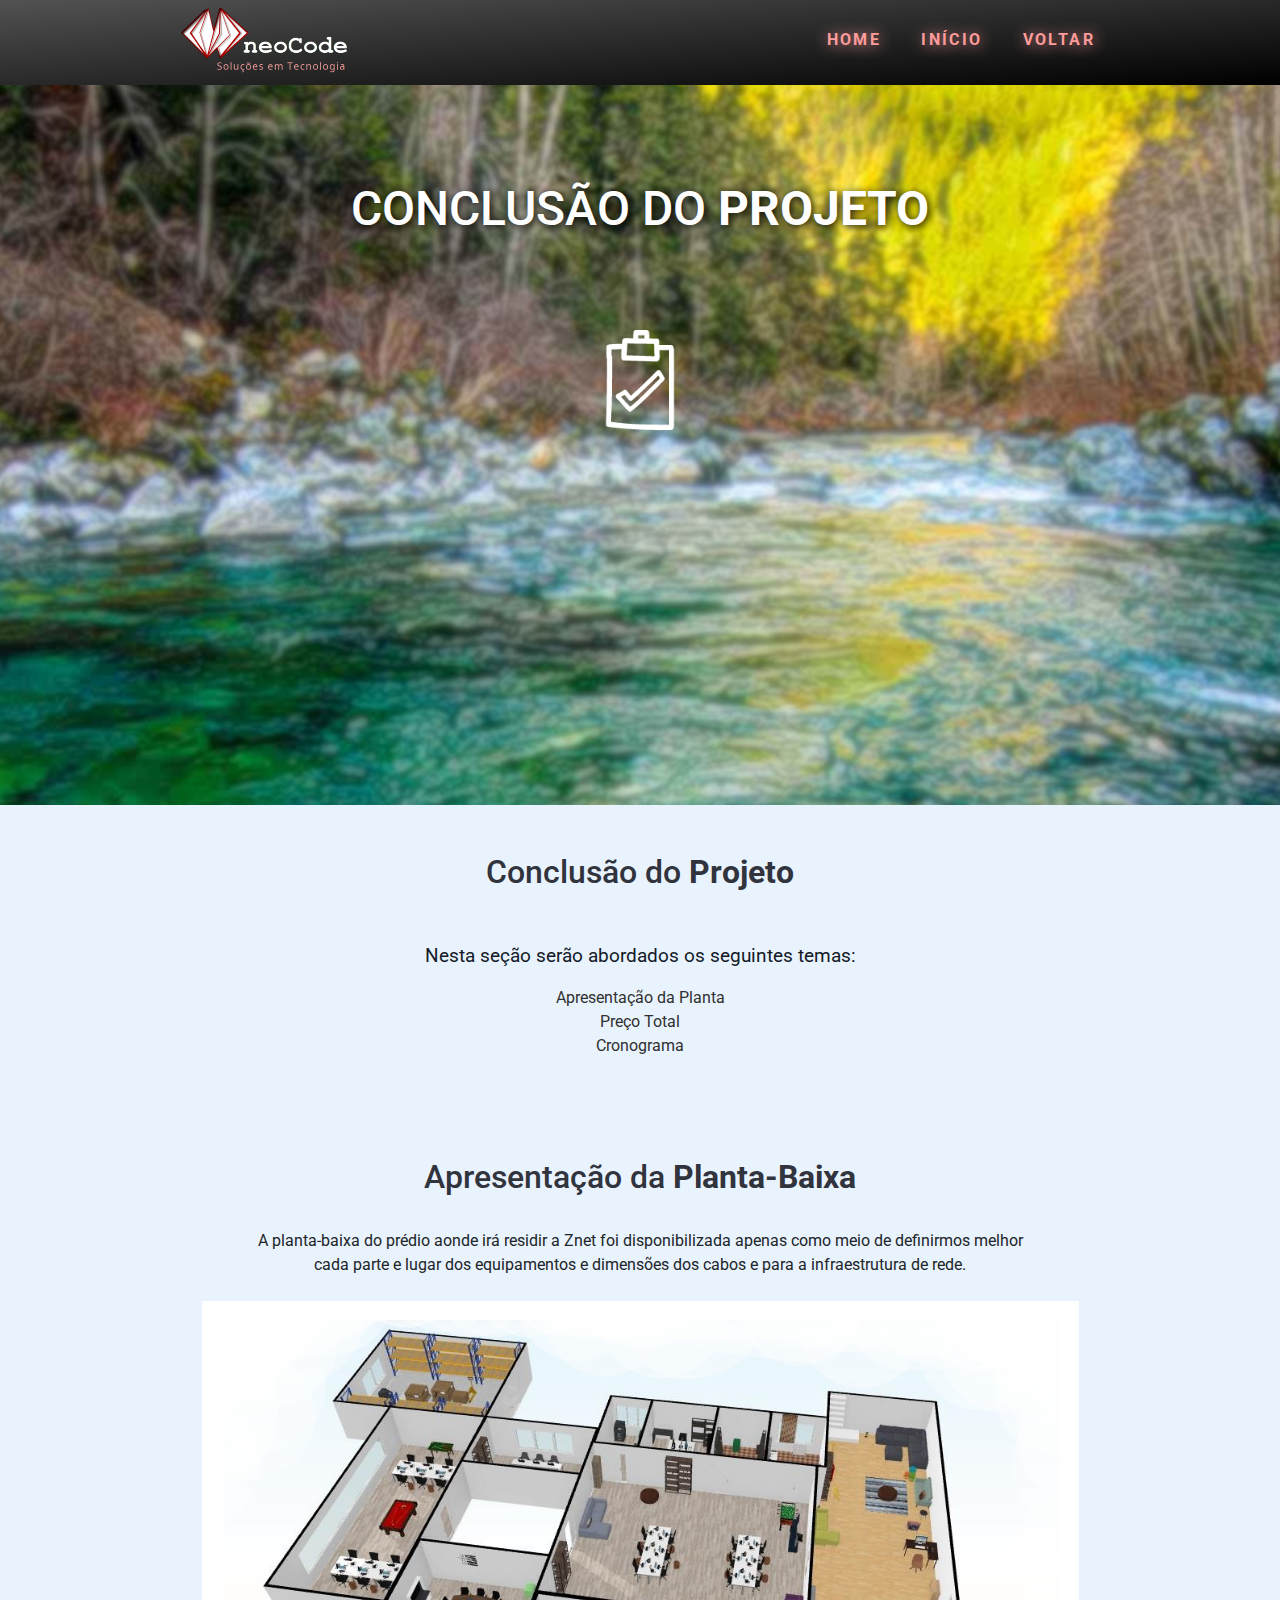
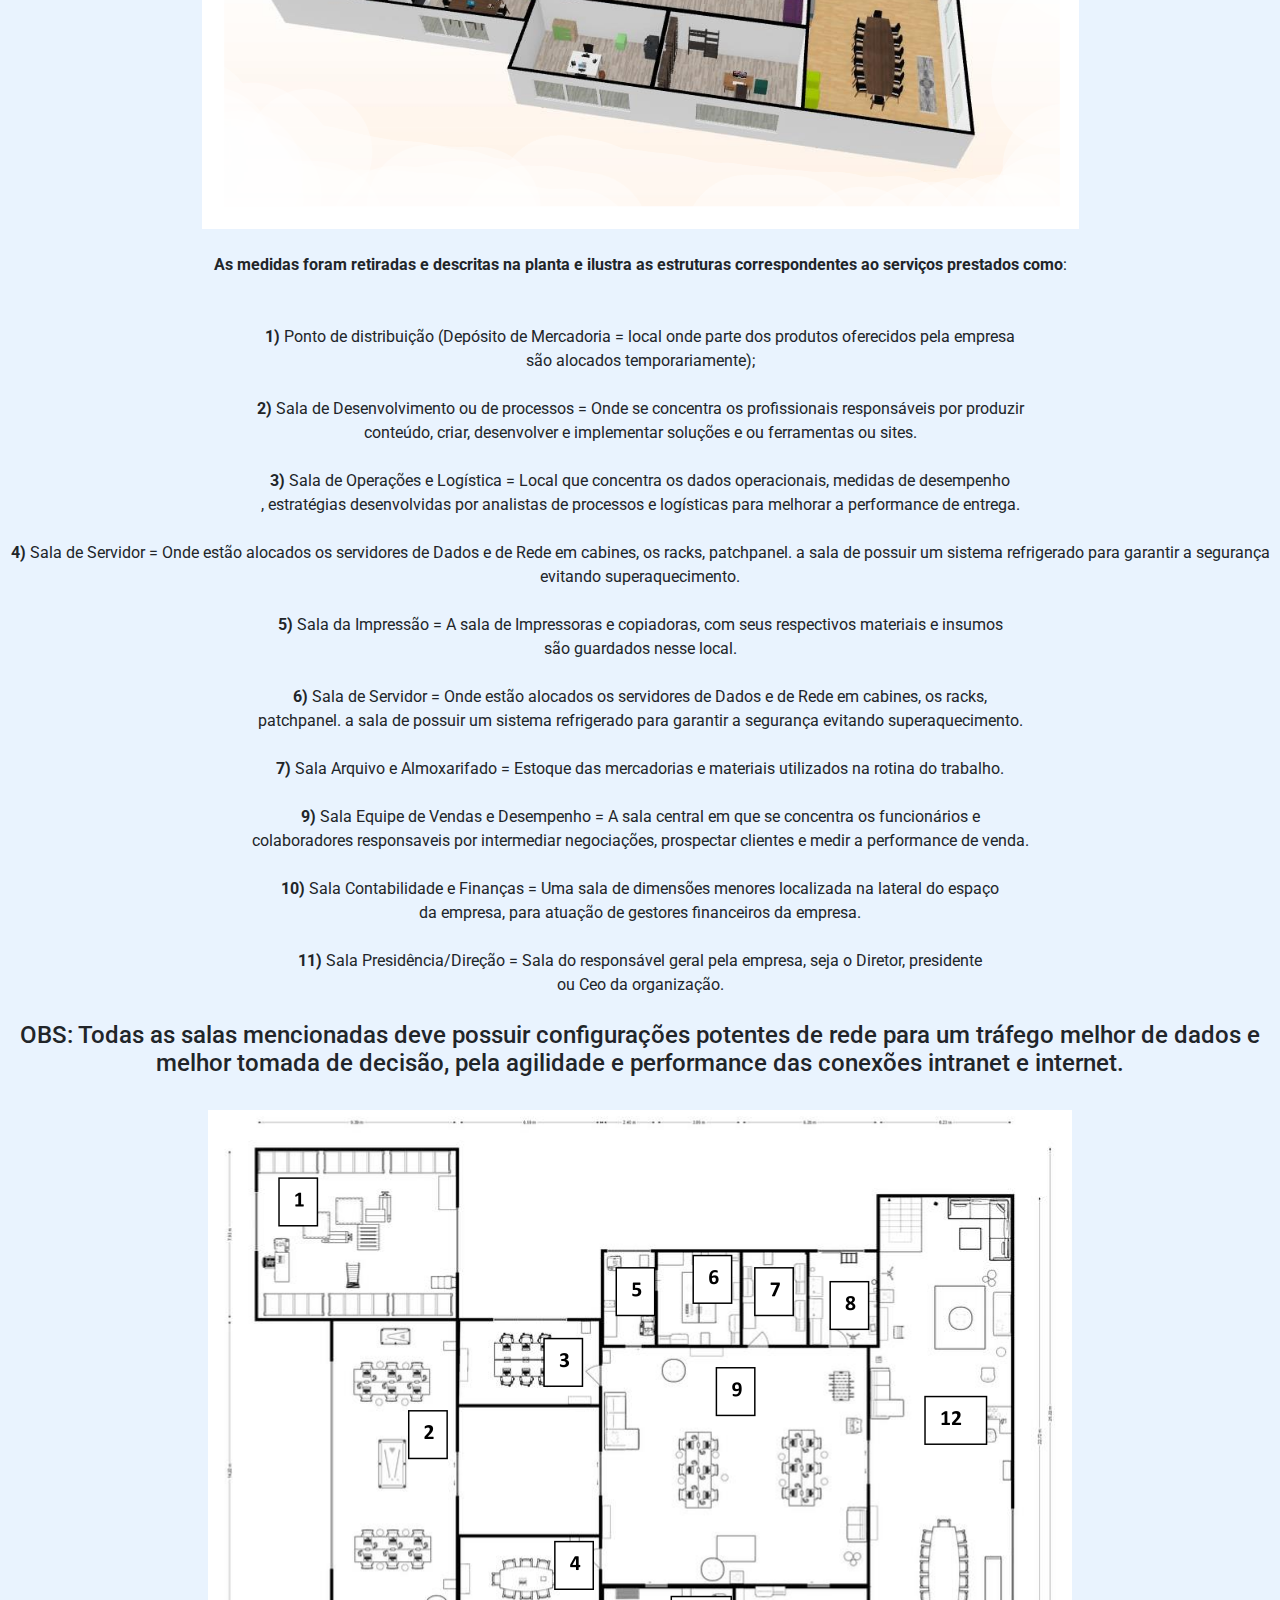
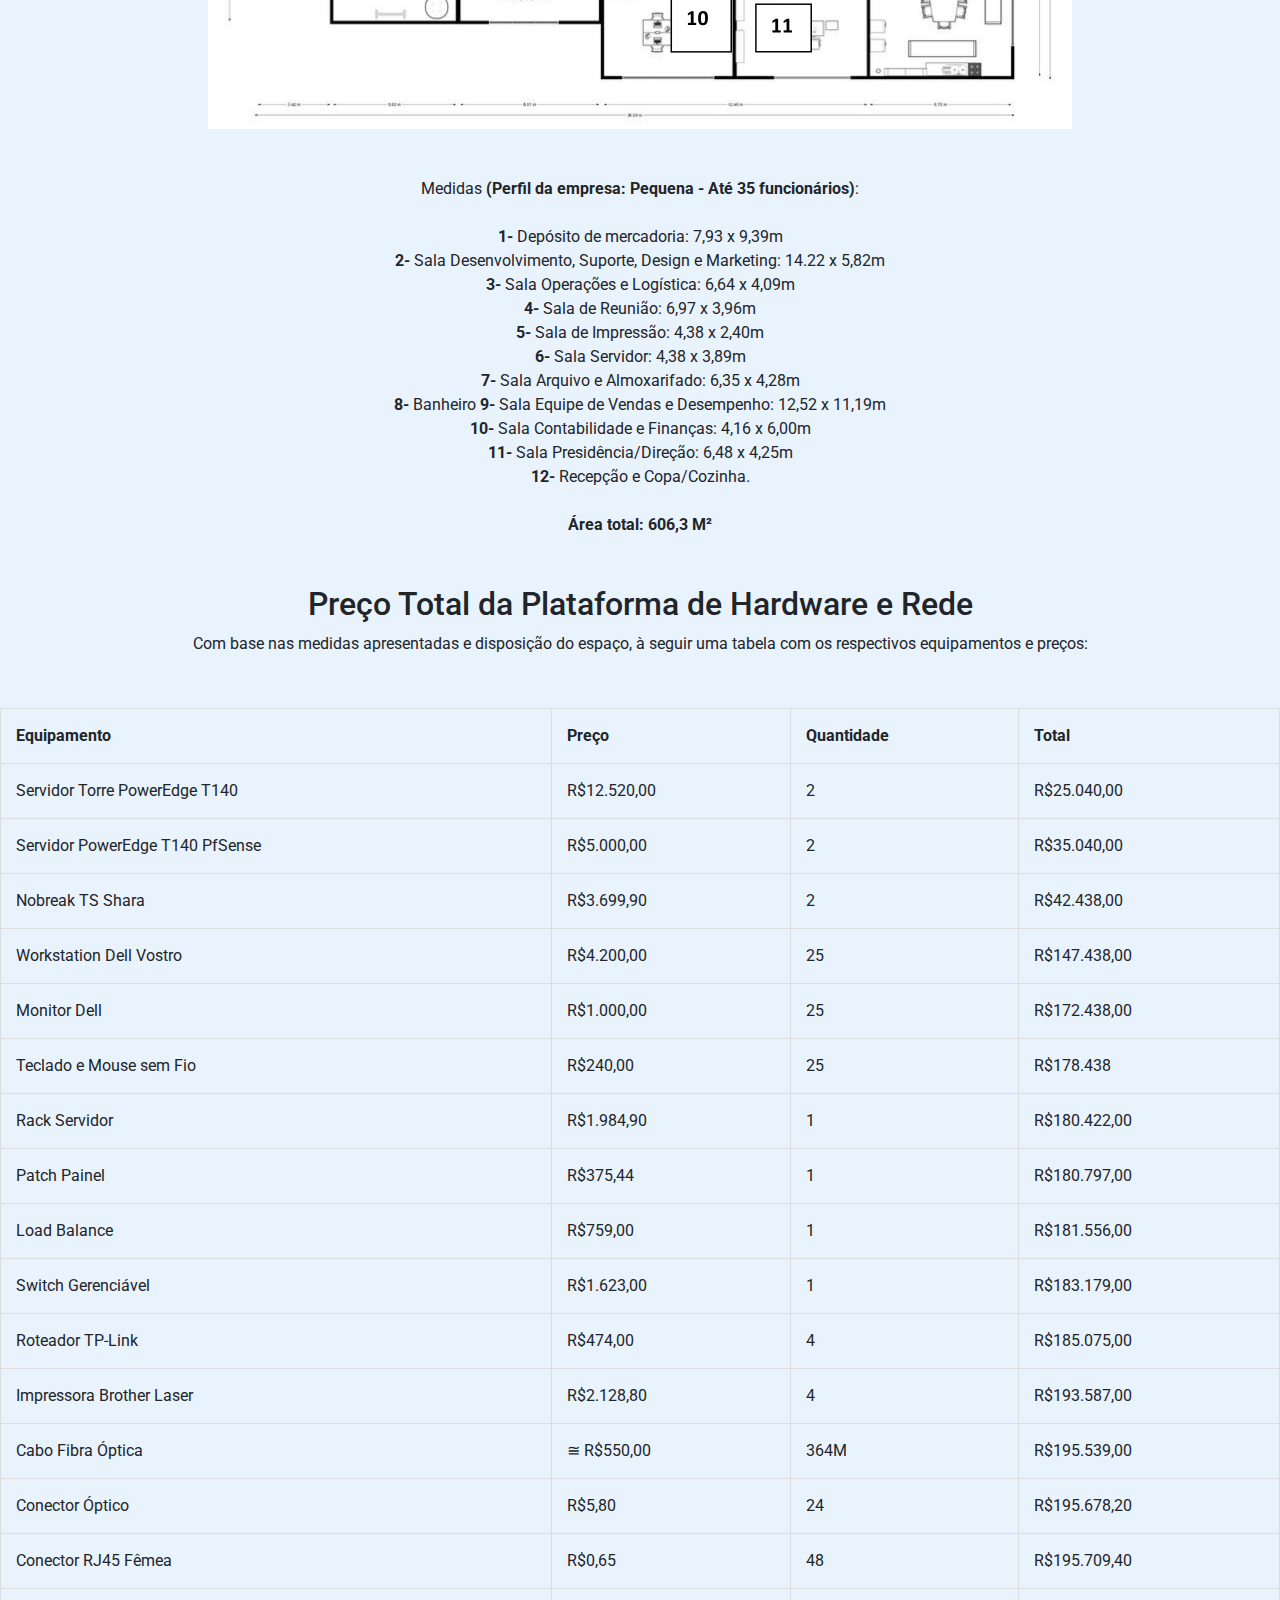
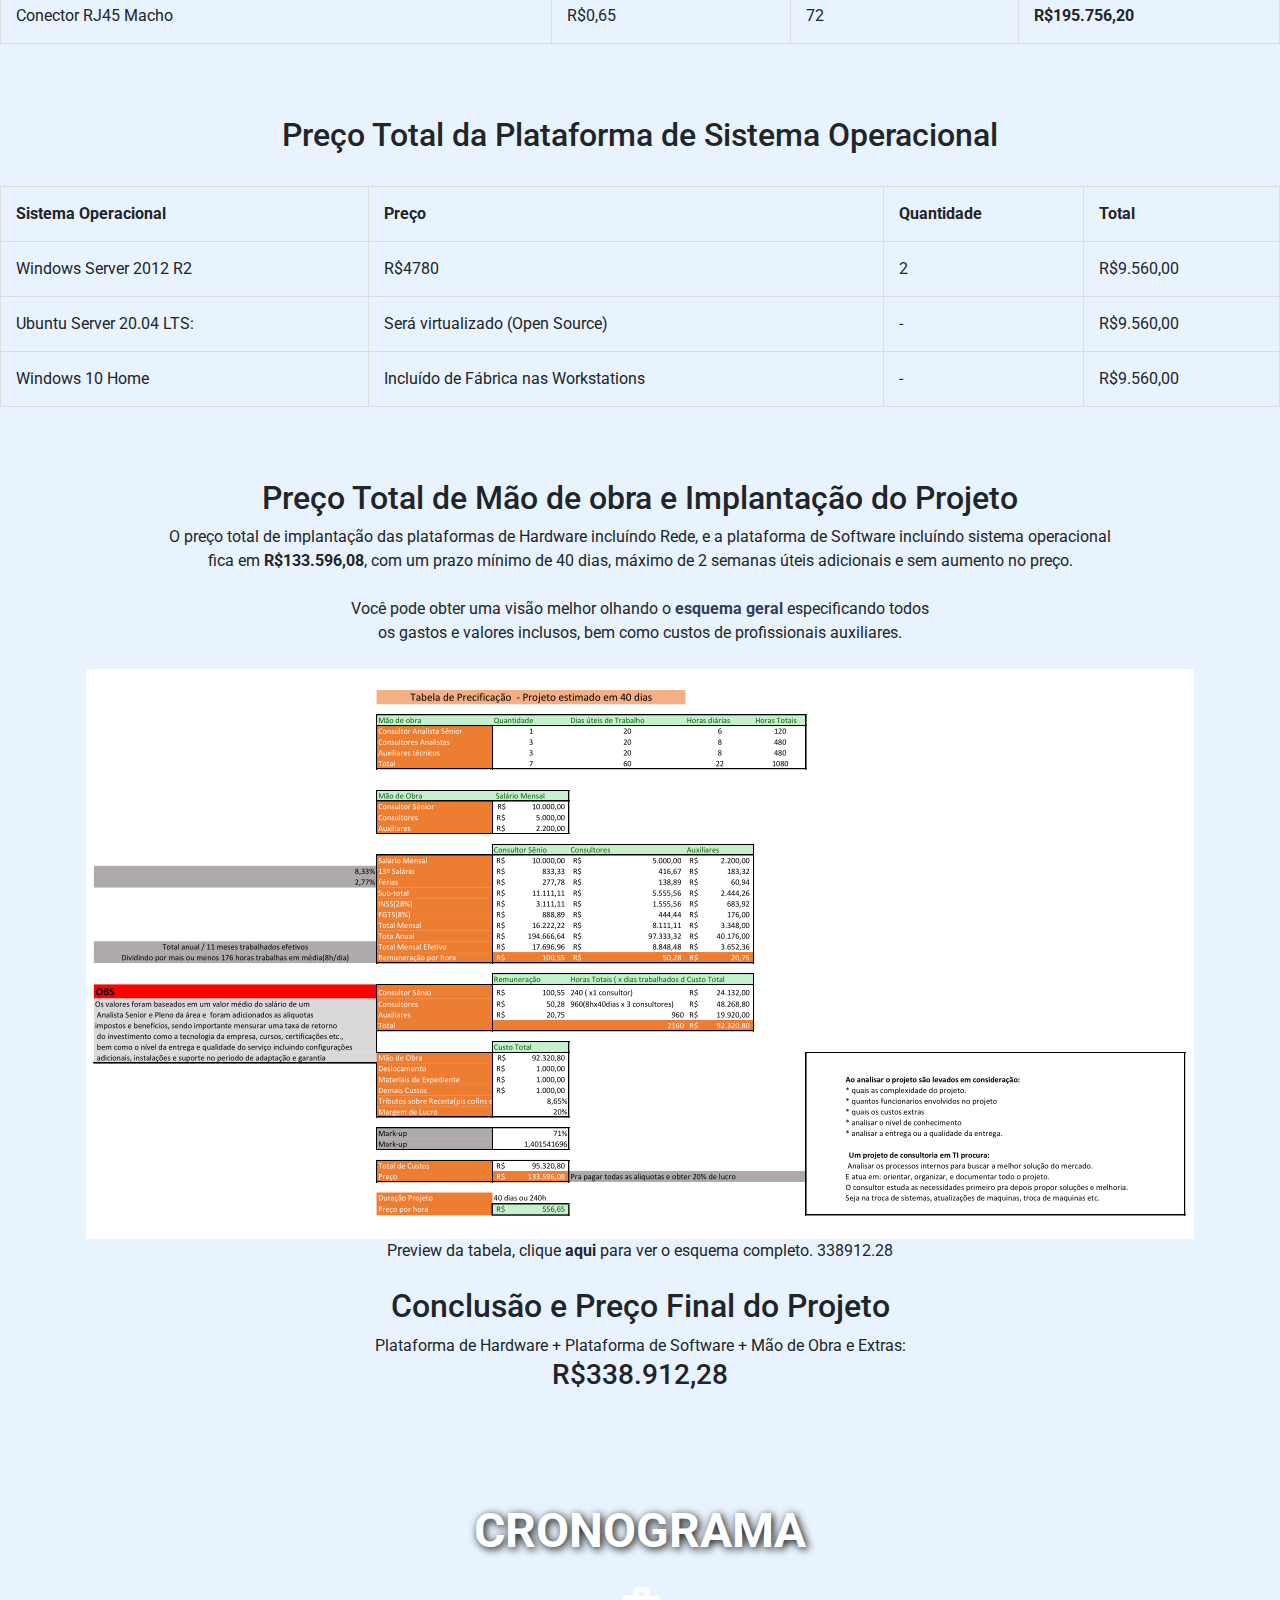
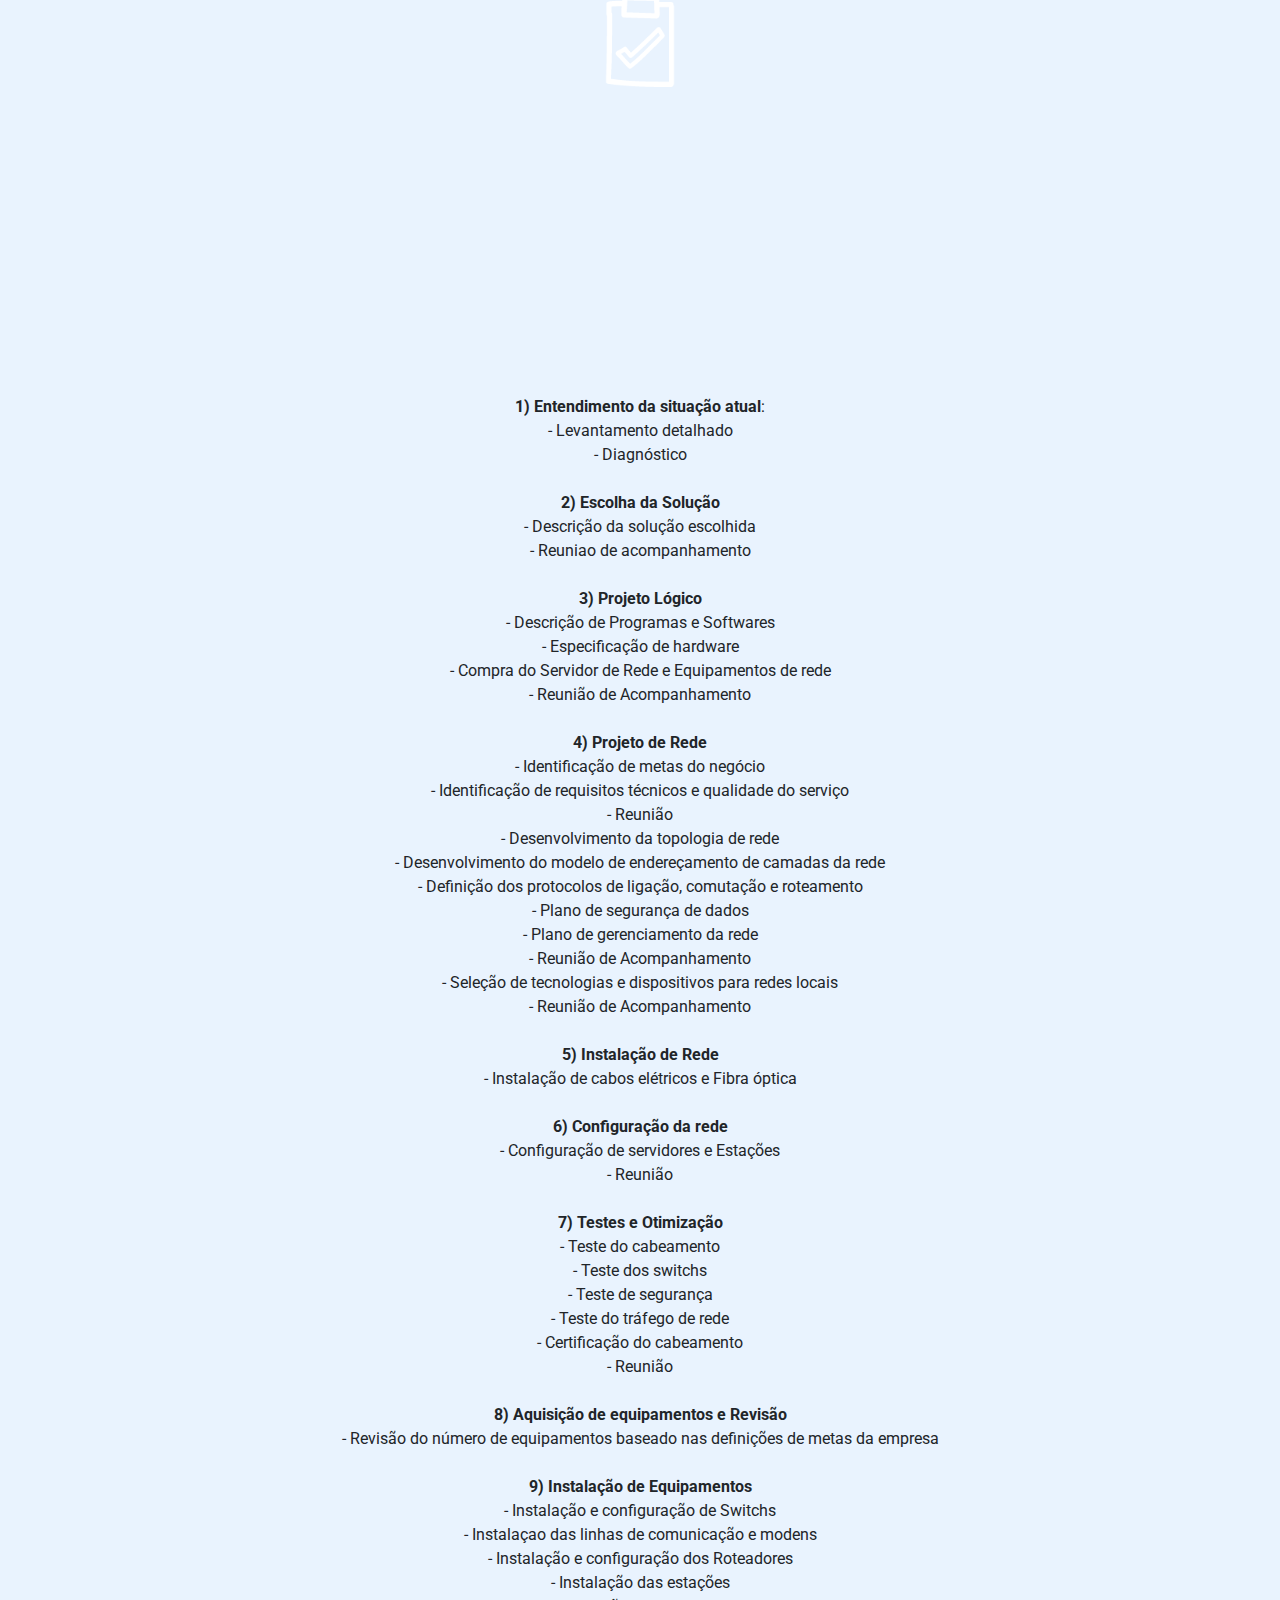
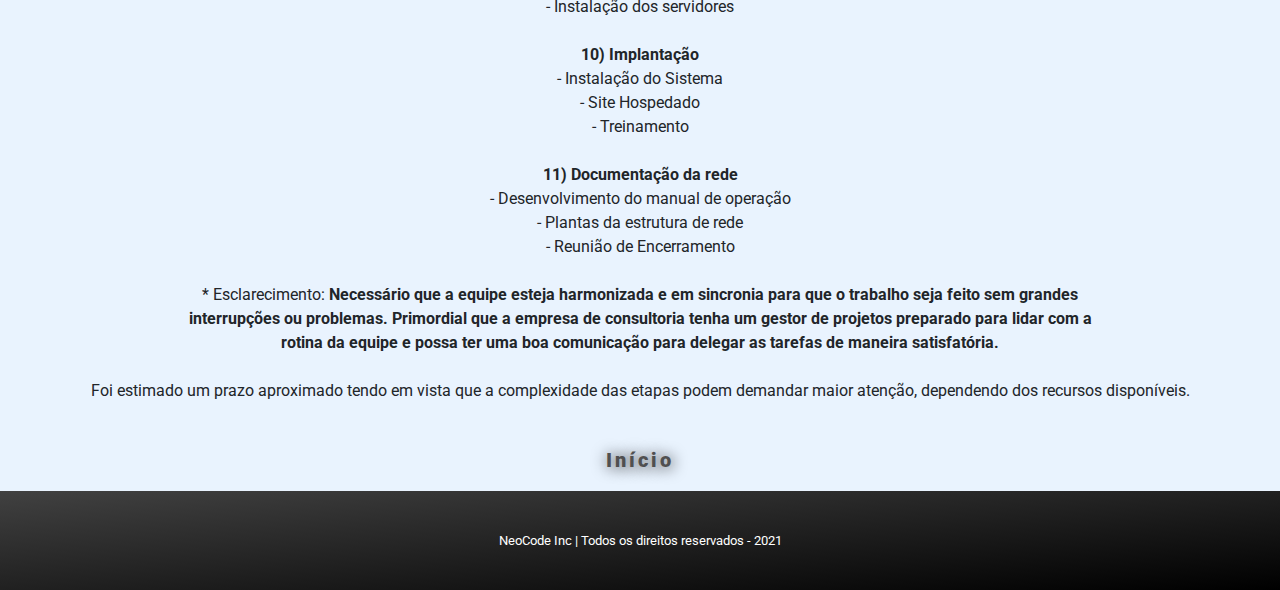
==== commit 0ccd4b50: "." ====
--- a/conclusao.html
+++ b/conclusao.html
@@ -533,7 +533,7 @@
                  - Reunião<br><br>
           
         <b>8) Aquisição de equipamentos e Revisão</b><br>
-               - Revisao do número de equipamentos baseado nas definições de metas da empresa<br><br>
+               - Revisão do número de equipamentos baseado nas definições de metas da empresa<br><br>
              
         <b>9) Instalação de Equipamentos</b><br>
            
